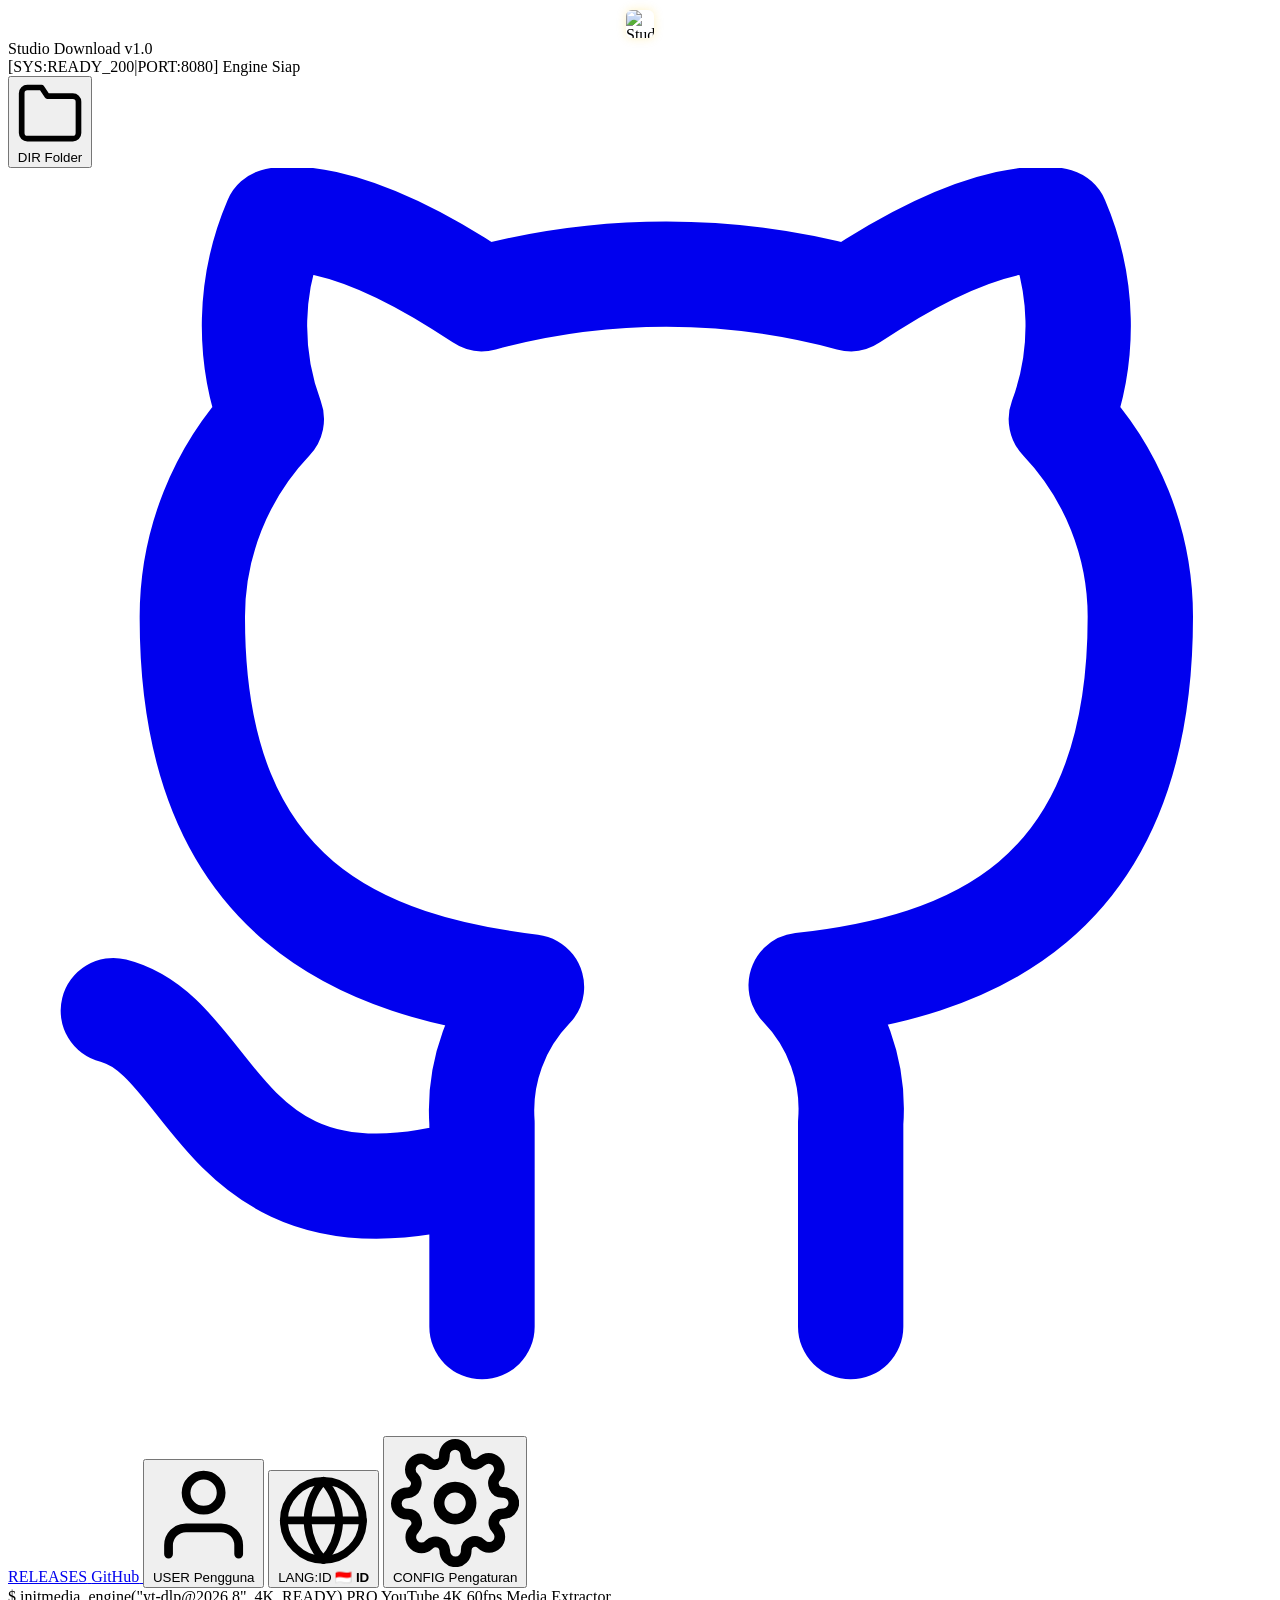
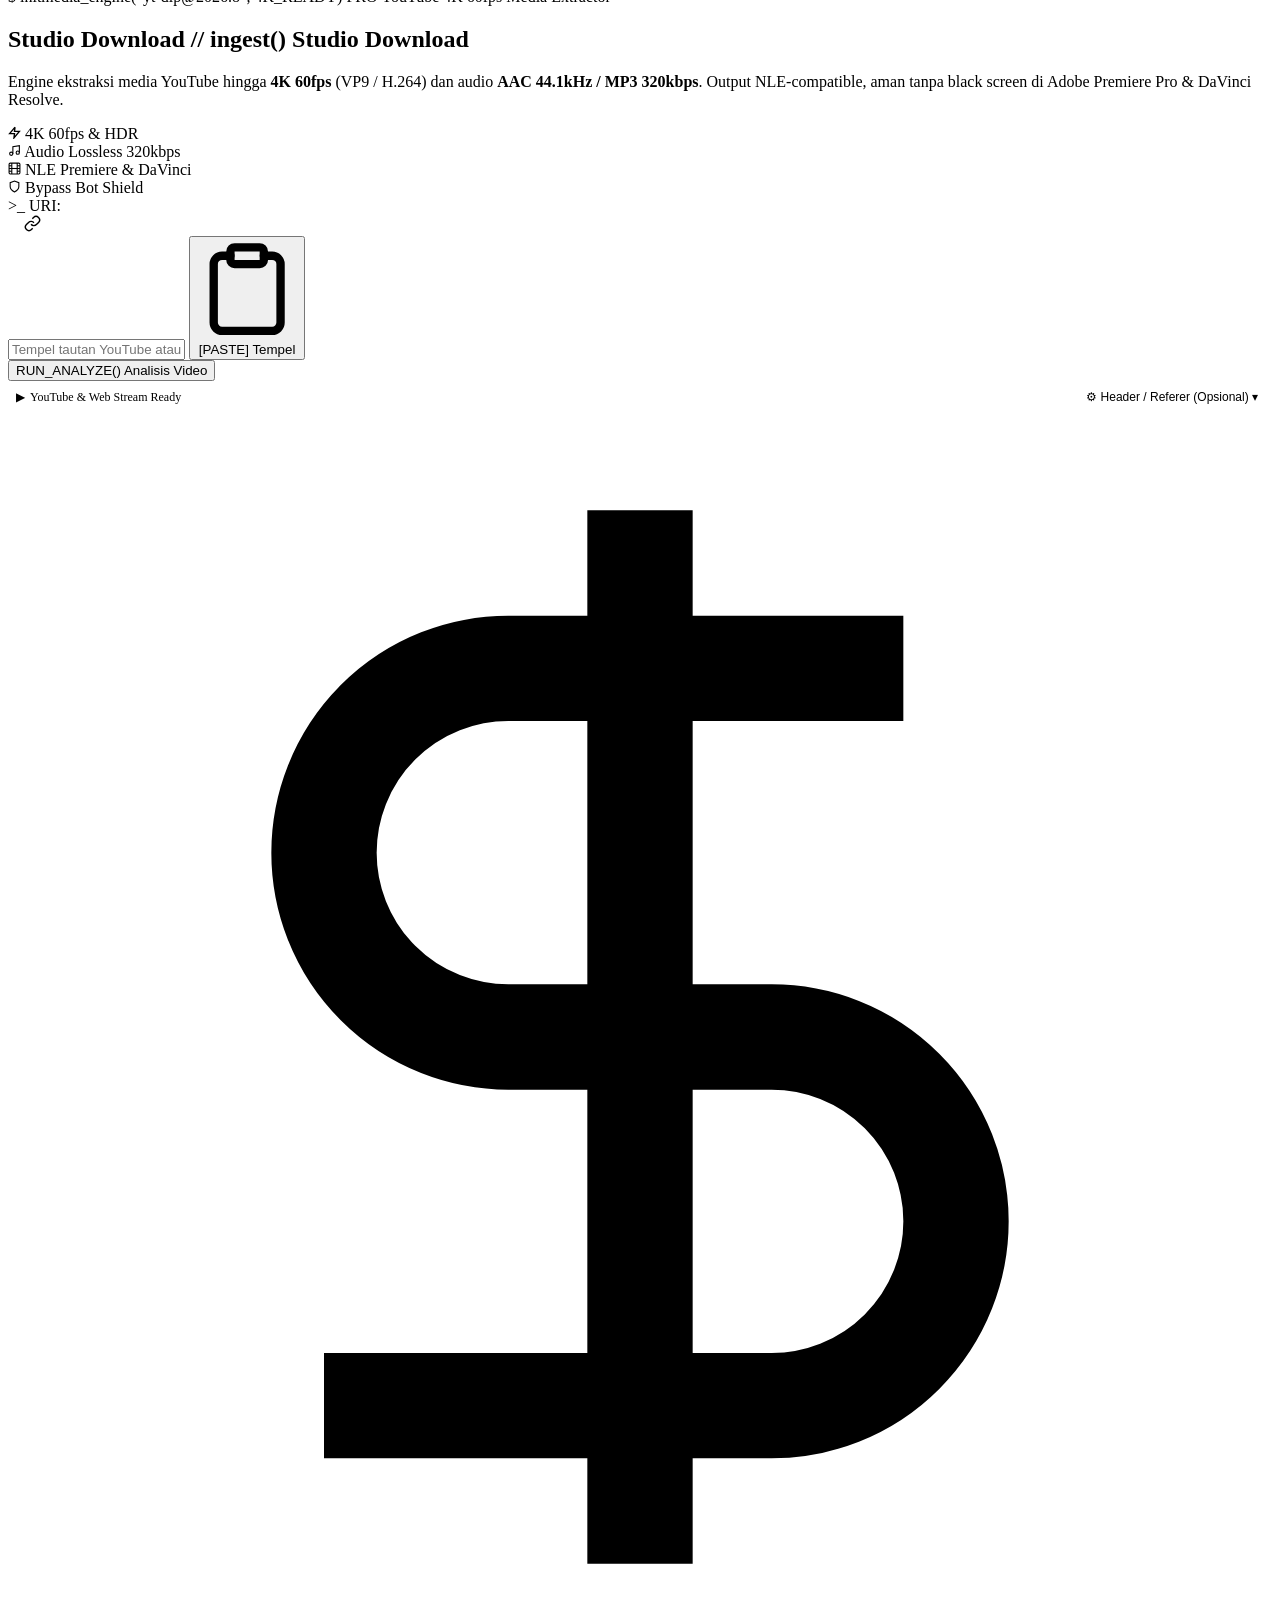
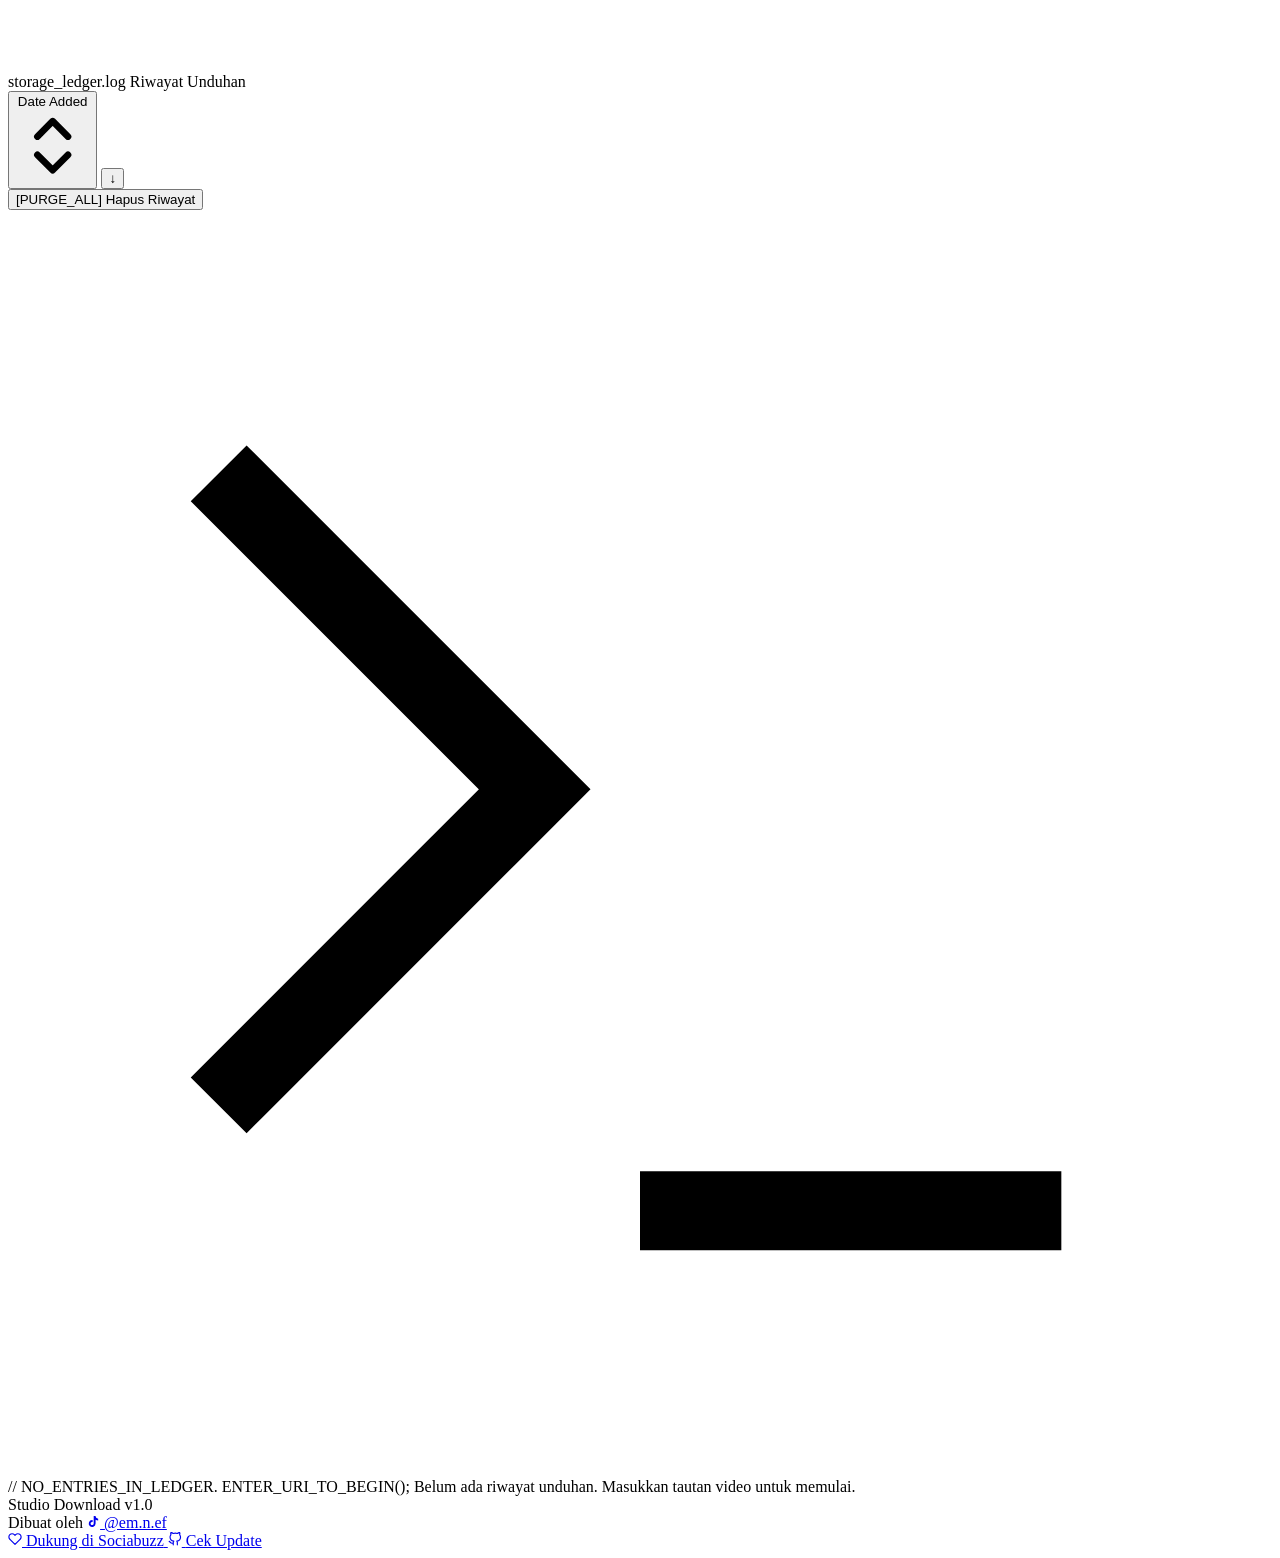
==== frontend/index.html @ bf87018b "feat: add extension install setting, who are you user onboarding, and update releases link" ====
<!DOCTYPE html>
<html lang="id">

<head>
  <meta charset="UTF-8">
  <meta name="viewport" content="width=device-width, initial-scale=1.0">
  <title>Studio Download — YouTube Media Engine</title>
  <meta name="description"
    content="Studio Download — High-fidelity YouTube video & audio extraction engine for editors and creators.">

  <!-- Typography: JetBrains Mono, Outfit, Plus Jakarta Sans -->
  <link rel="preconnect" href="https://fonts.googleapis.com">
  <link rel="preconnect" href="https://fonts.gstatic.com" crossorigin>
  <link
    href="https://fonts.googleapis.com/css2?family=JetBrains+Mono:wght@400;500;600;700&family=Outfit:wght@500;600;700;800&family=Plus+Jakarta+Sans:wght@400;500;600;700&display=swap"
    rel="stylesheet">
  <link rel="stylesheet" href="/static/style.css">
  <link rel="icon" type="image/x-icon" href="/static/favicon.ico">
  <link rel="apple-touch-icon" href="/static/icon.png">
</head>

<body>
  <!-- Header / Navigation -->
  <header class="app-header">
    <div class="header-container">
      <div class="brand-group">
        <div class="brand-badge" style="padding: 2px; display: flex; align-items: center; justify-content: center; background: transparent; border: none;">
          <img src="/static/icon.png" alt="Studio Download" width="28" height="28" style="border-radius: 6px; box-shadow: 0 0 10px rgba(250,204,21,0.25);">
        </div>
        <div class="brand-text">
          <span class="brand-title">Studio Download</span>
          <span class="brand-version mono" data-i18n="brand_version">v1.0</span>
        </div>
      </div>

      <div class="header-actions">
        <!-- Developer / Modern Status Display -->
        <div class="code-status-badge mono" id="engineStatusBadge" title="Engine IPC Status">
          <span class="lbl-dev"><span class="c-dim">[</span><span class="c-key">SYS</span><span class="c-op">:</span><span class="c-val"
            id="engineStatusText">READY_200</span><span class="c-sep">|</span><span class="c-key">PORT</span><span
            class="c-op">:</span><span class="c-num">8080</span><span class="c-dim">]</span></span>
          <span class="lbl-normal"><span class="status-pulse-dot"></span><span id="engineStatusLabel" data-i18n="engine_ready">Engine Siap</span></span>
        </div>

        <button class="nav-btn" id="openFolderBtn" data-i18n-title="nav_folder_title" title="Buka Folder Unduhan">
          <svg viewBox="0 0 24 24" fill="none" stroke="currentColor" stroke-width="2" stroke-linecap="round"
            stroke-linejoin="round">
            <path d="M22 19a2 2 0 0 1-2 2H4a2 2 0 0 1-2-2V5a2 2 0 0 1 2-2h5l2 3h9a2 2 0 0 1 2 2z"></path>
          </svg>
          <span class="lbl-dev mono">DIR</span>
          <span class="lbl-normal" data-i18n="nav_folder">Folder</span>
        </button>

        <a href="https://github.com/EmFaisal-code/Studio-Download/releases" target="_blank" rel="noopener noreferrer" class="nav-btn" id="repoBtn" title="GitHub Releases & Updates">
          <svg viewBox="0 0 24 24" fill="none" stroke="currentColor" stroke-width="2" stroke-linecap="round" stroke-linejoin="round">
            <path d="M9 19c-5 1.5-5-2.5-7-3m14 6v-3.87a3.37 3.37 0 0 0-.94-2.61c3.14-.35 6.44-1.54 6.44-7A5.44 5.44 0 0 0 20 4.77 5.07 5.07 0 0 0 19.91 1S18.73.65 16 2.48a13.38 13.38 0 0 0-7 0C6.27.65 5.09 1 5.09 1A5.07 5.07 0 0 0 5 4.77a5.44 5.44 0 0 0-1.5 3.78c0 5.42 3.3 6.61 6.44 7A3.37 3.37 0 0 0 9 18.13V22"></path>
          </svg>
          <span class="lbl-dev mono">RELEASES</span>
          <span class="lbl-normal">GitHub</span>
        </a>

        <button class="nav-btn" id="userProfileBtn" data-i18n-title="user_badge_title" title="Profil Pengguna & Admin">
          <svg viewBox="0 0 24 24" fill="none" stroke="currentColor" stroke-width="2" stroke-linecap="round" stroke-linejoin="round">
            <path d="M20 21v-2a4 4 0 0 0-4-4H8a4 4 0 0 0-4 4v2"></path>
            <circle cx="12" cy="7" r="4"></circle>
          </svg>
          <span class="lbl-dev mono" id="userBadgeDev">USER</span>
          <span class="lbl-normal" id="userBadgeNormal">Pengguna</span>
        </button>

        <button class="nav-btn" id="langToggleBtn" data-i18n-title="nav_lang_title" title="Ganti Bahasa (ID / EN)">
          <svg viewBox="0 0 24 24" fill="none" stroke="currentColor" stroke-width="2" stroke-linecap="round"
            stroke-linejoin="round">
            <circle cx="12" cy="12" r="10"></circle>
            <line x1="2" y1="12" x2="22" y2="12"></line>
            <path d="M12 2a15.3 15.3 0 0 1 4 10 15.3 15.3 0 0 1-4 10 15.3 15.3 0 0 1-4-10 15.3 15.3 0 0 1 4-10z"></path>
          </svg>
          <span class="lbl-dev mono" id="langBadgeDev">LANG:ID</span>
          <span class="lbl-normal" id="langBadgeNormal" style="font-weight: 700;">🇮🇩 ID</span>
        </button>

        <button class="nav-btn" id="settingsBtn" data-i18n-title="nav_settings_title" title="Pengaturan">
          <svg viewBox="0 0 24 24" fill="none" stroke="currentColor" stroke-width="2" stroke-linecap="round"
            stroke-linejoin="round">
            <circle cx="12" cy="12" r="3"></circle>
            <path
              d="M19.4 15a1.65 1.65 0 0 0 .33 1.82l.06.06a2 2 0 0 1 0 2.83 2 2 0 0 1-2.83 0l-.06-.06a1.65 1.65 0 0 0-1.82-.33 1.65 1.65 0 0 0-1 1.51V21a2 2 0 0 1-2 2 2 2 0 0 1-2-2v-.09A1.65 1.65 0 0 0 9 19.4a1.65 1.65 0 0 0-1.82.33l-.06.06a2 2 0 0 1-2.83 0 2 2 0 0 1 0-2.83l.06-.06a1.65 1.65 0 0 0 .33-1.82 1.65 1.65 0 0 0-1.51-1H3a2 2 0 0 1-2-2 2 2 0 0 1 2-2h.09A1.65 1.65 0 0 0 4.6 9a1.65 1.65 0 0 0-.33-1.82l-.06-.06a2 2 0 0 1 0-2.83 2 2 0 0 1 2.83 0l.06.06a1.65 1.65 0 0 0 1.82.33H9a1.65 1.65 0 0 0 1-1.51V3a2 2 0 0 1 2-2 2 2 0 0 1 2 2v.09a1.65 1.65 0 0 0 1 1.51 1.65 1.65 0 0 0 1.82-.33l.06-.06a2 2 0 0 1 2.83 0 2 2 0 0 1 0 2.83l-.06.06a1.65 1.65 0 0 0-.33 1.82V9a1.65 1.65 0 0 0 1.51 1H21a2 2 0 0 1 2 2 2 2 0 0 1-2 2h-.09a1.65 1.65 0 0 0-1.51 1z">
            </path>
          </svg>
          <span class="lbl-dev mono">CONFIG</span>
          <span class="lbl-normal" data-i18n="nav_settings">Pengaturan</span>
        </button>
      </div>
    </div>
  </header>

  <main class="app-main">
    <!-- Hero / Command Input Section -->
    <section class="hero-section">
      <div class="code-eyebrow">
        <span class="lbl-dev mono"><span class="c-prompt">$</span> <span class="c-keyword">init</span><span class="c-func">media_engine</span><span class="c-dim">(&quot;</span><span class="c-string">yt-dlp@2026.8</span><span class="c-dim">&quot;, </span><span class="c-num">4K_READY</span><span class="c-dim">)</span></span>
        <span class="lbl-normal"><span class="badge-tag">PRO</span> <span data-i18n="hero_eyebrow">YouTube 4K 60fps Media Extractor</span></span>
      </div>

      <h1 class="hero-title">
        <span class="lbl-dev">Studio Download <span class="hero-code mono">// ingest()</span></span>
        <span class="lbl-normal">Studio <span class="hero-title-accent">Download</span></span>
      </h1>
      <p class="hero-desc" data-i18n="hero_desc">
        Engine ekstraksi media YouTube hingga <strong>4K 60fps</strong> (VP9 / H.264) dan audio <strong>AAC 44.1kHz /
          MP3 320kbps</strong>. Output NLE-compatible, aman tanpa black screen di Adobe Premiere Pro &amp; DaVinci Resolve.
      </p>

      <!-- Pro Feature Chips (Modern Theme only) -->
      <div class="pro-feature-pills normal-only">
        <div class="feature-pill">
          <svg viewBox="0 0 24 24" width="13" height="13" fill="none" stroke="currentColor" stroke-width="2.5">
            <polyline points="13 2 3 14 12 14 11 22 21 10 12 10 13 2"></polyline>
          </svg>
          <span data-i18n="pill_4k">4K 60fps &amp; HDR</span>
        </div>
        <div class="feature-pill">
          <svg viewBox="0 0 24 24" width="13" height="13" fill="none" stroke="currentColor" stroke-width="2">
            <path d="M9 18V5l12-2v13"></path>
            <circle cx="6" cy="18" r="3"></circle>
            <circle cx="18" cy="16" r="3"></circle>
          </svg>
          <span data-i18n="pill_lossless">Audio Lossless 320kbps</span>
        </div>
        <div class="feature-pill">
          <svg viewBox="0 0 24 24" width="13" height="13" fill="none" stroke="currentColor" stroke-width="2">
            <rect x="2" y="2" width="20" height="20" rx="2.18" ry="2.18"></rect>
            <line x1="7" y1="2" x2="7" y2="22"></line>
            <line x1="17" y1="2" x2="17" y2="22"></line>
            <line x1="2" y1="12" x2="22" y2="12"></line>
            <line x1="2" y1="7" x2="7" y2="7"></line>
            <line x1="2" y1="17" x2="7" y2="17"></line>
            <line x1="17" y1="17" x2="22" y2="17"></line>
            <line x1="17" y1="7" x2="22" y2="7"></line>
          </svg>
          <span data-i18n="pill_nle">NLE Premiere &amp; DaVinci</span>
        </div>
        <div class="feature-pill">
          <svg viewBox="0 0 24 24" width="13" height="13" fill="none" stroke="currentColor" stroke-width="2">
            <path d="M12 22s8-4 8-10V5l-8-3-8 3v7c0 6 8 10 8 10z"></path>
          </svg>
          <span data-i18n="pill_bot">Bypass Bot Shield</span>
        </div>
      </div>

      <!-- URL Input Command Bar -->
      <div class="input-card code-input-card">
        <div class="terminal-prompt-label mono lbl-dev">
          <span class="prompt-sym">&gt;_</span>
          <span class="prompt-text">URI:</span>
        </div>
        <div class="normal-prompt-label lbl-normal" style="padding-left: 1rem; color: var(--accent-contrast); align-items: center;">
          <svg viewBox="0 0 24 24" width="17" height="17" fill="none" stroke="currentColor" stroke-width="2">
            <path d="M10 13a5 5 0 0 0 7.54.54l3-3a5 5 0 0 0-7.07-7.07l-1.72 1.71"></path>
            <path d="M14 11a5 5 0 0 0-7.54-.54l-3 3a5 5 0 0 0 7.07 7.07l1.71-1.71"></path>
          </svg>
        </div>
        <div class="input-wrapper">
          <input type="text" id="videoUrlInput" class="input-field mono"
            placeholder="Tempel tautan YouTube atau link streaming (HLS .m3u8, web video)..." data-i18n-placeholder="url_placeholder" autocomplete="off" spellcheck="false">
          <button class="paste-btn" id="pasteBtn" data-i18n-title="paste_btn_title" title="Tempel dari Clipboard">
            <svg viewBox="0 0 24 24" fill="none" stroke="currentColor" stroke-width="2" stroke-linecap="round"
              stroke-linejoin="round">
              <path d="M16 4h2a2 2 0 0 1 2 2v14a2 2 0 0 1-2 2H6a2 2 0 0 1-2-2V6a2 2 0 0 1 2-2h2"></path>
              <rect x="8" y="2" width="8" height="4" rx="1" ry="1"></rect>
            </svg>
            <span class="lbl-dev mono">[PASTE]</span>
            <span class="lbl-normal" data-i18n="paste_btn">Tempel</span>
          </button>
        </div>

        <button class="btn btn-primary" id="analyzeBtn">
          <span class="btn-text">
            <span class="lbl-dev mono">RUN_ANALYZE()</span>
            <span class="lbl-normal" data-i18n="analyze_btn">Analisis Video</span>
          </span>
          <div class="spinner" id="analyzeSpinner"></div>
        </button>
      </div>

      <!-- Stream Helper & Header Option Bar -->
      <div class="stream-helper-bar" style="display: flex; justify-content: space-between; align-items: center; margin-top: 0.5rem; padding: 0 0.5rem;">
        <div id="urlTypeBadge" class="mono" style="font-size: 0.75rem; color: var(--text-muted); display: flex; align-items: center; gap: 5px;">
          <span id="urlTypeIcon">▶</span> <span id="urlTypeText">YouTube &amp; Web Stream Ready</span>
        </div>
        <button type="button" class="text-btn mono" id="toggleRefererBtn" style="font-size: 0.75rem; background: none; border: none; color: var(--text-muted); cursor: pointer; display: inline-flex; align-items: center; gap: 4px;">
          <span data-i18n="header_referer_btn">⚙ Header / Referer (Opsional) ▾</span>
        </button>
      </div>
      <div id="refererInputGroup" style="display: none; margin-top: 0.4rem; padding: 0 0.5rem;">
        <input type="text" id="streamRefererInput" class="input-field mono" style="font-size: 0.8rem; padding: 0.45rem 0.85rem; width: 100%; border-radius: 6px; border: 1px solid var(--border-color); background: var(--bg-surface); color: var(--text-primary);" placeholder="Referer URL (Opsional, gunakan jika website memblokir dengan 403 Forbidden)..." data-i18n-placeholder="referer_placeholder">
      </div>
    </section>

    <!-- Inspection / Format Selection Window (Reveals on analysis) -->
    <section class="glass-card terminal-card inspection-card" id="analysisCard" style="display: none;">
      <!-- Card Window Bar -->
      <div class="terminal-bar">
        <div class="terminal-dots">
          <span class="t-dot t-dot-red"></span>
          <span class="t-dot t-dot-yellow"></span>
          <span class="t-dot t-dot-green"></span>
        </div>
        <div class="terminal-tab mono">
          <svg class="file-icon" viewBox="0 0 24 24" fill="none" stroke="currentColor" stroke-width="2">
            <path d="M14 2H6a2 2 0 0 0-2 2v16a2 2 0 0 0 2 2h12a2 2 0 0 0 2-2V8z"></path>
            <polyline points="14 2 14 8 20 8"></polyline>
          </svg>
          <span>
            <span class="lbl-dev">manifest_stream.json</span>
            <span class="lbl-normal" data-i18n="manifest_title">Pilihan Format Unduhan</span>
          </span>
        </div>
        <div class="terminal-meta mono">
          <span class="lbl-dev c-dim">LN: 001-042</span>
          <span class="lbl-normal" data-i18n="status_ready_dl" style="color: var(--accent-contrast); font-weight: 600;">● Siap Diunduh</span>
        </div>
      </div>

      <div class="card-inner-content">
        <div class="video-preview-row">
          <div class="video-thumbnail-frame">
            <img id="videoThumb" src="" alt="Thumbnail Video">
            <span class="duration-badge mono" id="videoDuration">00:00:00</span>
          </div>

          <div class="video-info-meta">
            <div class="title-edit-container">
              <input type="text" id="customTitleInput" class="video-title-input" placeholder="Nama file video..." data-i18n-placeholder="custom_title_placeholder" title="Klik untuk mengubah nama file sebelum mengunduh" data-i18n-title="custom_title_title">
              <div class="title-edit-hint mono">
                <span class="lbl-dev">[FILENAME_OUTPUT]</span>
                <span class="lbl-normal" data-i18n="filename_hint">✏ Nama file dapat diedit langsung sebelum diunduh</span>
              </div>
            </div>
            <h2 class="video-title" id="videoTitle" style="display: none;">Judul Video</h2>
            <div class="meta-tags-row mono">
              <div class="code-meta-chip">
                <span class="c-key"><span class="lbl-dev">CHANNEL:</span><span class="lbl-normal" data-i18n="channel_label">Kanal:</span></span>
                <span class="c-val" id="channelName">Channel</span>
              </div>
              <div class="code-meta-chip">
                <span class="c-key"><span class="lbl-dev">VIEWS:</span><span class="lbl-normal" data-i18n="views_label">Penonton:</span></span>
                <span class="c-num" id="viewsCount">0</span>
              </div>
              <div class="code-meta-chip chip-highlight">
                <span class="c-key"><span class="lbl-dev">PROFILE:</span><span class="lbl-normal">Kompatibilitas:</span></span>
                <span class="c-val"><span class="lbl-dev">NLE_COMPATIBLE</span><span class="lbl-normal">Premiere &amp; NLE Ready</span></span>
              </div>
            </div>
          </div>
        </div>

        <!-- Mode Selector (Tabs) -->
        <div class="mode-tabs mono">
          <button class="mode-tab active" data-mode="video" id="tabVideo">
            <span class="lbl-dev"><span class="tab-index">[01]</span> CONTAINER_STREAM (MKV / MP4)</span>
            <span class="lbl-normal">Video &amp; Audio (MKV / MP4)</span>
          </button>
          <button class="mode-tab" data-mode="audio" id="tabAudio">
            <span class="lbl-dev"><span class="tab-index">[02]</span> EXTRACT_AUDIO (MP3 / M4A)</span>
            <span class="lbl-normal">Hanya Audio (MP3 / M4A)</span>
          </button>
        </div>

        <!-- Video Resolution Grid (Format Matrix) -->
        <div class="format-deck" id="videoFormatsContainer">
          <div class="format-deck-label mono">
            <span class="lbl-dev">// FORMAT_MATRIX: RESOLUTION_TABLE</span>
            <span class="lbl-normal">PILIHAN RESOLUSI VIDEO:</span>
          </div>
          <div class="format-grid" id="resolutionGrid">
            <!-- Populated by JavaScript -->
          </div>

          <div class="options-row">
            <div class="option-item">
              <label class="mono" for="videoContainerSelect">
                <span class="lbl-dev">FORMAT_CONTAINER:</span>
                <span class="lbl-normal">Format Kontainer:</span>
              </label>
              <div class="select-wrapper">
                <select id="videoContainerSelect" class="studio-select mono">
                  <option value="mkv" selected>MKV // Matroska (Studio Recommended)</option>
                  <option value="mp4">MP4 // MPEG-4 Standard</option>
                </select>
                <svg class="select-arrow" viewBox="0 0 24 24" fill="none" stroke="currentColor" stroke-width="2"
                  stroke-linecap="round" stroke-linejoin="round">
                  <polyline points="6 9 12 15 18 9"></polyline>
                </svg>
              </div>
            </div>
            <div class="option-item">
              <label class="mono" for="videoCodecSelect">
                <span class="lbl-dev">CODEC_PROFILE:</span>
                <span class="lbl-normal">Profil Codec:</span>
              </label>
              <div class="select-wrapper">
                <select id="videoCodecSelect" class="studio-select mono">
                  <option value="compatible" selected>VP9 / H.264 + AAC (Premiere &amp; DaVinci Ready)</option>
                  <option value="av1">AV1 (High Compression — Limited NLE Support)</option>
                </select>
                <svg class="select-arrow" viewBox="0 0 24 24" fill="none" stroke="currentColor" stroke-width="2"
                  stroke-linecap="round" stroke-linejoin="round">
                  <polyline points="6 9 12 15 18 9"></polyline>
                </svg>
              </div>
            </div>
          </div>
        </div>

        <!-- Audio Presets Grid -->
        <div class="format-deck" id="audioFormatsContainer" style="display: none;">
          <div class="format-deck-label mono">
            <span class="lbl-dev">// FORMAT_MATRIX: AUDIO_PRESETS</span>
            <span class="lbl-normal">PRESET FORMAT AUDIO:</span>
          </div>
          <div class="format-grid" id="audioGrid">
            <!-- Populated by JavaScript -->
          </div>
        </div>

        <!-- Start Download CTA -->
        <div class="action-footer">
          <button class="btn btn-primary btn-large mono" id="startDownloadBtn">
            <svg viewBox="0 0 24 24" fill="none" stroke="currentColor" stroke-width="2" stroke-linecap="round"
              stroke-linejoin="round">
              <path d="M21 15v4a2 2 0 0 1-2 2H5a2 2 0 0 1-2-2v-4"></path>
              <polyline points="7 10 12 15 17 10"></polyline>
              <line x1="12" y1="15" x2="12" y2="3"></line>
            </svg>
            <span class="lbl-dev">EXECUTE_DOWNLOAD()</span>
            <span class="lbl-normal">Mulai Unduh Media</span>
          </button>
        </div>
      </div>
    </section>

    <!-- Active Tasks / Queue Section (Process Pool) -->
    <section class="glass-card terminal-card tasks-card" id="tasksSection" style="display: none;">
      <div class="terminal-bar">
        <div class="terminal-dots">
          <span class="t-dot"></span>
          <span class="t-dot"></span>
          <span class="t-dot"></span>
        </div>
        <div class="terminal-tab mono">
          <svg class="file-icon" viewBox="0 0 24 24" fill="none" stroke="currentColor" stroke-width="2">
            <polyline points="4 17 10 11 4 5"></polyline>
            <line x1="12" y1="19" x2="20" y2="19"></line>
          </svg>
          <span class="lbl-dev">process_worker_pool.sh</span>
          <span class="lbl-normal">Antrean Unduhan</span>
        </div>
        <div class="terminal-meta mono">
          <button class="btn-ghost mono" id="clearTasksBtn">
            <span class="lbl-dev">[CLEAR_FINISHED]</span>
            <span class="lbl-normal">Bersihkan Selesai</span>
          </button>
        </div>
      </div>

      <div class="card-inner-content">
        <div class="tasks-list" id="tasksList">
          <!-- Dynamically populated -->
        </div>
      </div>
    </section>

    <!-- Download History Section (Persistent Ledger) -->
    <section class="glass-card terminal-card history-card">
      <div class="terminal-bar">
        <div class="terminal-dots">
          <span class="t-dot"></span>
          <span class="t-dot"></span>
          <span class="t-dot"></span>
        </div>
        <div class="terminal-tab mono">
          <svg class="file-icon" viewBox="0 0 24 24" fill="none" stroke="currentColor" stroke-width="2">
            <path d="M12 2v20M17 5H9.5a3.5 3.5 0 0 0 0 7h5a3.5 3.5 0 0 1 0 7H6"></path>
          </svg>
          <span class="lbl-dev">storage_ledger.log</span>
          <span class="lbl-normal">Riwayat Unduhan <span class="badge-count" id="historyCountBadge" style="display: none;">0</span></span>
        </div>
        <div class="terminal-meta mono history-actions-meta">
          <!-- Sort Dropdown matching user reference -->
          <div class="history-sort-container" id="historySortContainer">
            <button class="history-sort-trigger mono" id="historySortBtn" type="button" aria-haspopup="true" aria-expanded="false" title="Pilih Kriteria Pengurutan">
              <span id="historySortLabel">Date Added</span>
              <svg class="sort-chevron-icon" viewBox="0 0 24 24" fill="none" stroke="currentColor" stroke-width="2.2" stroke-linecap="round" stroke-linejoin="round">
                <polyline points="7 15 12 20 17 15"></polyline>
                <polyline points="7 9 12 4 17 9"></polyline>
              </svg>
            </button>
            <button class="history-order-toggle mono" id="historyOrderBtn" type="button" title="Ubah Arah Urutan (Terbaru / Terlama)">
              <span id="historyOrderIcon">↓</span>
            </button>
            <div class="history-sort-dropdown mono" id="historySortDropdown" style="display: none;">
              <div class="sort-item active" data-sort="date_added">
                <span class="sort-check">✓</span>
                <span class="sort-name">Date Added</span>
              </div>
              <div class="sort-item" data-sort="date_updated">
                <span class="sort-check">✓</span>
                <span class="sort-name">Date Updated</span>
              </div>
              <div class="sort-item" data-sort="title">
                <span class="sort-check">✓</span>
                <span class="sort-name">Title</span>
              </div>
              <div class="sort-item" data-sort="duration">
                <span class="sort-check">✓</span>
                <span class="sort-name">Duration</span>
              </div>
              <div class="sort-item" data-sort="filesize">
                <span class="sort-check">✓</span>
                <span class="sort-name">File Size</span>
              </div>
              <div class="sort-item" data-sort="bitrate">
                <span class="sort-check">✓</span>
                <span class="sort-name">Bitrate</span>
              </div>
            </div>
          </div>

          <button class="btn-ghost mono" id="clearHistoryBtn">
            <span class="lbl-dev">[PURGE_ALL]</span>
            <span class="lbl-normal">Hapus Riwayat</span>
          </button>
        </div>
      </div>

      <div class="card-inner-content">
        <div class="history-list" id="historyList">
          <div class="empty-state mono" id="emptyHistoryMsg">
            <svg viewBox="0 0 24 24" fill="none" stroke="currentColor" stroke-width="1.5">
              <polyline points="4 17 10 11 4 5"></polyline>
              <line x1="12" y1="19" x2="20" y2="19"></line>
            </svg>
            <span class="lbl-dev">// NO_ENTRIES_IN_LEDGER. ENTER_URI_TO_BEGIN();</span>
            <span class="lbl-normal">Belum ada riwayat unduhan. Masukkan tautan video untuk memulai.</span>
          </div>
        </div>
      </div>
    </section>
  </main>

  <!-- App Footer -->
  <footer class="app-footer">
    <div class="footer-container">
      <div class="footer-left">
        <div class="footer-brand">
          <span class="footer-title">Studio Download</span>
          <span class="mono footer-version" data-i18n="brand_version">v1.0</span>
        </div>
        <div class="footer-credit">
          <span data-i18n="made_by">Dibuat oleh</span>
          <a href="https://www.tiktok.com/@em.n.ef" target="_blank" rel="noopener noreferrer" class="author-tag" title="TikTok @em.n.ef">
            <svg viewBox="0 0 24 24" width="13" height="13" fill="currentColor">
              <path d="M19.59 6.69a4.83 4.83 0 0 1-3.77-4.25V2h-3.45v13.67a2.89 2.89 0 0 1-5.2 1.74 2.89 2.89 0 0 1 2.31-4.64 2.93 2.93 0 0 1 .88.13V9.4a6.84 6.84 0 0 0-1-.05A6.33 6.33 0 0 0 5 20.1a6.34 6.34 0 0 0 10.86-4.43v-7a8.16 8.16 0 0 0 4.77 1.52v-3.4a4.85 4.85 0 0 1-1.04-.1z"/>
            </svg>
            <span>@em.n.ef</span>
          </a>
        </div>
      </div>
      <div class="footer-right">
        <a href="https://sociabuzz.com/emef/tribe" target="_blank" rel="noopener noreferrer" class="footer-action-btn support-action-btn" title="Dukung Creator di Sociabuzz">
          <svg viewBox="0 0 24 24" width="14" height="14" fill="none" stroke="currentColor" stroke-width="2" stroke-linecap="round" stroke-linejoin="round">
            <path d="M20.84 4.61a5.5 5.5 0 0 0-7.78 0L12 5.67l-1.06-1.06a5.5 5.5 0 0 0-7.78 7.78l1.06 1.06L12 21.23l7.78-7.78 1.06-1.06a5.5 5.5 0 0 0 0-7.78z"></path>
          </svg>
          <span data-i18n="support_creator">Dukung di Sociabuzz</span>
        </a>
        <a href="https://github.com/EmFaisal-code/Studio-Download/releases" target="_blank" rel="noopener noreferrer" class="footer-action-btn update-action-btn" title="Cek Pembaruan di GitHub Releases">
          <svg viewBox="0 0 24 24" width="14" height="14" fill="none" stroke="currentColor" stroke-width="2" stroke-linecap="round" stroke-linejoin="round">
            <path d="M9 19c-5 1.5-5-2.5-7-3m14 6v-3.87a3.37 3.37 0 0 0-.94-2.61c3.14-.35 6.44-1.54 6.44-7A5.44 5.44 0 0 0 20 4.77 5.07 5.07 0 0 0 19.91 1S18.73.65 16 2.48a13.38 13.38 0 0 0-7 0C6.27.65 5.09 1 5.09 1A5.07 5.07 0 0 0 5 4.77a5.44 5.44 0 0 0-1.5 3.78c0 5.42 3.3 6.61 6.44 7A3.37 3.37 0 0 0 9 18.13V22"></path>
          </svg>
          <span data-i18n="check_updates">Cek Update</span>
        </a>
      </div>
    </div>
  </footer>

  <!-- Settings Modal (Config Dialog) -->
  <div class="modal-backdrop" id="settingsModal" style="display: none;">
    <div class="modal-dialog">
      <div class="terminal-bar">
        <div class="terminal-dots">
          <span class="t-dot t-dot-red"></span>
          <span class="t-dot t-dot-yellow"></span>
          <span class="t-dot t-dot-green"></span>
        </div>
        <div class="terminal-tab mono">
          <span class="lbl-dev">engine_config.json</span>
          <span class="lbl-normal">Pengaturan Studio</span>
        </div>
        <button class="modal-close-btn" id="closeSettingsBtn" title="Tutup" aria-label="Tutup">
          <svg viewBox="0 0 24 24" width="15" height="15" fill="none" stroke="currentColor" stroke-width="2"
            stroke-linecap="round" stroke-linejoin="round">
            <line x1="18" y1="6" x2="6" y2="18"></line>
            <line x1="6" y1="6" x2="18" y2="18"></line>
          </svg>
        </button>
      </div>

      <!-- Settings Tab Navigation -->
      <div class="settings-nav-tabs mono">
        <button type="button" class="settings-nav-tab active" data-tab="downloads" id="tabBtnDownloads">
          <svg viewBox="0 0 24 24" width="13" height="13" fill="none" stroke="currentColor" stroke-width="2">
            <path d="M21 15v4a2 2 0 0 1-2 2H5a2 2 0 0 1-2-2v-4"></path>
            <polyline points="7 10 12 15 17 10"></polyline>
            <line x1="12" y1="15" x2="12" y2="3"></line>
          </svg>
          <span class="lbl-dev">[01] ENGINE_&amp;_LIMITS</span>
          <span class="lbl-normal">Unduhan &amp; Limit</span>
        </button>
        <button type="button" class="settings-nav-tab" data-tab="auth" id="tabBtnAuth">
          <svg viewBox="0 0 24 24" width="13" height="13" fill="none" stroke="currentColor" stroke-width="2">
            <rect x="3" y="11" width="18" height="11" rx="2" ry="2"></rect>
            <path d="M7 11V7a5 5 0 0 1 10 0v4"></path>
          </svg>
          <span class="lbl-dev">[02] AUTH_COOKIES</span>
          <span class="lbl-normal" data-i18n="tab_auth">Autentikasi YouTube</span>
        </button>
        <button type="button" class="settings-nav-tab" data-tab="appearance" id="tabBtnAppearance">
          <svg viewBox="0 0 24 24" width="13" height="13" fill="none" stroke="currentColor" stroke-width="2">
            <circle cx="12" cy="12" r="5"></circle>
            <path d="M12 1v2M12 21v2M4.22 4.22l1.42 1.42M18.36 18.36l1.42 1.42M1 12h2M21 12h2M4.22 19.78l1.42-1.42M18.36 5.64l1.42-1.42"></path>
          </svg>
          <span class="lbl-dev">[03] THEME_UI</span>
          <span class="lbl-normal">Tema Tampilan</span>
        </button>
        <button type="button" class="settings-nav-tab" data-tab="extension" id="tabBtnExtension">
          <svg viewBox="0 0 24 24" width="13" height="13" fill="none" stroke="currentColor" stroke-width="2">
            <path d="M21 16V8a2 2 0 0 0-1-1.73l-7-4a2 2 0 0 0-2 0l-7 4A2 2 0 0 0 3 8v8a2 2 0 0 0 1 1.73l7 4a2 2 0 0 0 2 0l7-4A2 2 0 0 0 21 16z"></path>
            <polyline points="3.27 6.96 12 12.01 20.73 6.96"></polyline>
            <line x1="12" y1="22.08" x2="12" y2="12"></line>
          </svg>
          <span class="lbl-dev">[04] EXTENSION</span>
          <span class="lbl-normal" data-i18n="tab_extension">Ekstensi Browser</span>
        </button>
      </div>

      <div class="modal-body">
        <!-- TAB 1: ENGINE & DOWNLOAD LIMITS -->
        <div class="settings-tab-content" id="tabContentDownloads">
          <div class="setting-group">
            <label class="mono" for="downloadDirInput">
              <span class="lbl-dev">STORAGE_DIRECTORY_PATH:</span>
              <span class="lbl-normal">Folder Penyimpanan:</span>
            </label>
            <div class="path-box">
              <input type="text" id="downloadDirInput" class="input-field mono"
                placeholder="C:\Users\...\Downloads\StudioDownload">
              <button class="btn btn-secondary mono" id="openSettingsDirBtn">
                <span class="lbl-dev">OPEN</span>
                <span class="lbl-normal">Buka Folder</span>
              </button>
            </div>
            <p class="setting-hint mono">
              <span class="lbl-dev">// File output disimpan otomatis di direktori lokal ini.</span>
              <span class="lbl-normal">File hasil unduhan disimpan otomatis di folder ini.</span>
            </p>
          </div>

          <!-- 2-Column Grid for Container & Concurrency -->
          <div class="settings-grid-2col">
            <div class="setting-group">
              <label class="mono" for="defaultFormatSelect">
                <span class="lbl-dev">DEFAULT_CONTAINER:</span>
                <span class="lbl-normal">Format Kontainer Standar:</span>
              </label>
              <div class="select-wrapper">
                <select id="defaultFormatSelect" class="studio-select mono">
                  <option value="mkv">MKV (Matroska Studio — Rekomendasi)</option>
                  <option value="mp4">MP4 (MPEG-4 Universal Video)</option>
                  <option value="mp3">MP3 (Audio Ekstraksi 320kbps)</option>
                </select>
                <svg class="select-arrow" viewBox="0 0 24 24" fill="none" stroke="currentColor" stroke-width="2"
                  stroke-linecap="round" stroke-linejoin="round">
                  <polyline points="6 9 12 15 18 9"></polyline>
                </svg>
              </div>
            </div>

            <div class="setting-group">
              <label class="mono" for="maxConcurrentSelect">
                <span class="lbl-dev">CONCURRENT_DOWNLOAD_LIMIT:</span>
                <span class="lbl-normal">Batasan Unduhan Bersamaan:</span>
              </label>
              <div class="select-wrapper">
                <select id="maxConcurrentSelect" class="studio-select mono">
                  <option value="1">1 Unduhan (Satu per satu / Antrean)</option>
                  <option value="2" selected>2 Unduhan Sekaligus (Standar)</option>
                  <option value="3">3 Unduhan Sekaligus</option>
                  <option value="5">5 Unduhan Sekaligus</option>
                  <option value="0">Tanpa Batas (Semua Sekaligus)</option>
                </select>
                <svg class="select-arrow" viewBox="0 0 24 24" fill="none" stroke="currentColor" stroke-width="2"
                  stroke-linecap="round" stroke-linejoin="round">
                  <polyline points="6 9 12 15 18 9"></polyline>
                </svg>
              </div>
            </div>
          </div>

          <!-- Bandwidth Speed Limiter -->
          <div class="setting-group">
            <label class="mono" for="speedLimitSelect">
              <span class="lbl-dev">BANDWIDTH_SPEED_LIMIT:</span>
              <span class="lbl-normal">Limit Kecepatan Unduh (Speed Limit):</span>
            </label>
            <div class="select-wrapper">
              <select id="speedLimitSelect" class="studio-select mono">
                <option value="0" selected>Tanpa Batas (Kecepatan Penuh / Unlimited)</option>
                <option value="1024">1 MB/s (1,024 KB/s)</option>
                <option value="2048">2 MB/s (2,048 KB/s)</option>
                <option value="5120">5 MB/s (5,120 KB/s)</option>
                <option value="10240">10 MB/s (10,240 KB/s)</option>
                <option value="25600">25 MB/s (25,600 KB/s)</option>
              </select>
              <svg class="select-arrow" viewBox="0 0 24 24" fill="none" stroke="currentColor" stroke-width="2"
                stroke-linecap="round" stroke-linejoin="round">
                <polyline points="6 9 12 15 18 9"></polyline>
              </svg>
            </div>
            <p class="setting-hint mono">
              <span class="lbl-dev">// Batasi kecepatan unduh yt-dlp agar koneksi internet tetap lancar.</span>
              <span class="lbl-normal">Membatasi konsumsi bandwidth agar koneksi internet tetap lancar untuk aktivitas lain.</span>
            </p>
          </div>
        </div>

        <!-- TAB 2: YOUTUBE AUTH & COOKIES -->
        <div class="settings-tab-content" id="tabContentAuth" style="display: none;">
          <div class="setting-group" id="cookieSettingGroup">
            <div class="setting-header-row">
              <label class="mono" for="cookieSourceSelect">
                <span class="lbl-dev">YOUTUBE_AUTH_COOKIES:</span>
                <span class="lbl-normal" data-i18n="auth_cookies_label">Autentikasi YouTube (Anti Bot):</span>
              </label>
              <span class="cookie-status-tag mono" id="cookieStatusTag">[STATUS: NONE]</span>
            </div>

            <div class="select-wrapper">
              <select id="cookieSourceSelect" class="studio-select mono">
                <option value="auto">AUTO // File cookies.txt (Rekomendasi Utama — Bebas Bot)</option>
                <option value="browser">BROWSER // Ambil dari Browser (Membutuhkan Browser Ditutup)</option>
                <option value="none">DISABLED // Tanpa Autentikasi</option>
              </select>
              <svg class="select-arrow" viewBox="0 0 24 24" fill="none" stroke="currentColor" stroke-width="2"
                stroke-linecap="round" stroke-linejoin="round">
                <polyline points="6 9 12 15 18 9"></polyline>
              </svg>
            </div>

            <!-- Browser Selection row (visible when browser is selected) -->
            <div id="browserSelectRow" style="display: none; margin-top: 0.5rem;">
              <div class="select-wrapper">
                <select id="cookieBrowserSelect" class="studio-select mono">
                  <option value="chrome">Google Chrome</option>
                  <option value="edge">Microsoft Edge</option>
                  <option value="firefox">Mozilla Firefox</option>
                  <option value="brave">Brave Browser</option>
                </select>
                <svg class="select-arrow" viewBox="0 0 24 24" fill="none" stroke="currentColor" stroke-width="2"
                  stroke-linecap="round" stroke-linejoin="round">
                  <polyline points="6 9 12 15 18 9"></polyline>
                </svg>
              </div>
              <p class="setting-hint mono" style="color: var(--accent-danger); margin-top: 0.35rem;">
                <span class="lbl-dev">// INFO: Chrome terbaru memproteksi DB akun (DPAPI). Gunakan opsi AUTO // File cookies.txt di bawah.</span>
                <span class="lbl-normal">Catatan: Chrome terbaru memproteksi database akun (DPAPI). Disarankan memakai opsi file cookies.txt di bawah.</span>
              </p>
            </div>

            <!-- Step-by-Step Instructions Box -->
            <div class="cookie-guide-box mono">
              <div class="guide-title">
                <span class="lbl-dev">// CARA MELEWATI BOT CHECK YOUTUBE (30 DETIK):</span>
                <span class="lbl-normal" data-i18n="auth_guide_title">Cara Mengatasi Bot Check YouTube (30 Detik):</span>
              </div>
              <ol class="guide-steps">
                <li>
                  <span class="step-num">[1]</span>
                  <span>Pasang ekstensi Chrome: <a href="https://chromewebstore.google.com/detail/get-cookiestxt-locally/cclelndahbckbenkjhflpdbgdldlbecc" target="_blank" rel="noopener" class="guide-link">Get cookies.txt LOCALLY ↗</a></span>
                </li>
                <li>
                  <span class="step-num">[2]</span>
                  <span>Buka tab <strong>YouTube</strong>, klik ikon ekstensi tersebut di browser, lalu klik <strong>"Copy"</strong>.</span>
                </li>
                <li>
                  <span class="step-num">[3]</span>
                  <span>Tempel (Ctrl+V) teks cookies ke kolom di bawah ini, lalu klik <strong>Simpan File Cookies</strong>.</span>
                </li>
              </ol>
            </div>

            <!-- Quick Paste Area for cookies.txt -->
            <div class="cookie-paste-box" id="cookiePasteBox" style="margin-top: 0.5rem;">
              <textarea id="cookiePasteInput" class="cookie-textarea mono" rows="3"
                placeholder="Tempel teks cookies di sini (# Netscape HTTP Cookie File...)" data-i18n-placeholder="cookies_placeholder" spellcheck="false"></textarea>
              <div class="cookie-btn-row">
                <button class="btn btn-secondary mono btn-small" id="saveCookiePasteBtn">
                  <span class="lbl-dev">SAVE_COOKIES_TXT()</span>
                  <span class="lbl-normal" data-i18n="save_cookies_btn">Simpan File Cookies</span>
                </button>
                <button class="btn-ghost mono btn-small" id="deleteCookieBtn" style="color:var(--accent-danger)">
                  <span class="lbl-dev">[DELETE_COOKIES]</span>
                  <span class="lbl-normal" data-i18n="delete_cookies_btn">Hapus Cookies</span>
                </button>
              </div>
            </div>
          </div>
        </div>

        <!-- TAB 3: THEME & UI -->
        <div class="settings-tab-content" id="tabContentAppearance" style="display: none;">
          <div class="setting-group">
            <label class="mono" for="themeSelect">
              <span class="lbl-dev">UI_THEME_PROFILE:</span>
              <span class="lbl-normal" data-i18n="theme_label">Tema Tampilan Aplikasi:</span>
            </label>
            <div class="select-wrapper">
              <select id="themeSelect" class="studio-select mono">
                <option value="modern-yellow">Studio Modern // Kuning Modern &amp; Profesional (Rekomendasi)</option>
                <option value="developer-zinc">Developer Dark Zinc // Terminal IDE Code Style</option>
              </select>
              <svg class="select-arrow" viewBox="0 0 24 24" fill="none" stroke="currentColor" stroke-width="2"
                stroke-linecap="round" stroke-linejoin="round">
                <polyline points="6 9 12 15 18 9"></polyline>
              </svg>
            </div>
          <div class="setting-group" style="margin-top: 1rem;">
            <label class="mono" for="languageSelect">
              <span class="lbl-dev">UI_LANGUAGE_LOCALE:</span>
              <span class="lbl-normal" data-i18n="language_label">Bahasa Antarmuka (Language):</span>
            </label>
            <div class="select-wrapper">
              <select id="languageSelect" class="studio-select mono">
                <option value="id">🇮🇩 Bahasa Indonesia (Indonesian)</option>
                <option value="en">🇺🇸 English (US)</option>
              </select>
              <svg class="select-arrow" viewBox="0 0 24 24" fill="none" stroke="currentColor" stroke-width="2"
                stroke-linecap="round" stroke-linejoin="round">
                <polyline points="6 9 12 15 18 9"></polyline>
              </svg>
            </div>
            <p class="setting-hint mono">
              <span class="lbl-dev">// Language switches dynamically across all views &amp; notifications.</span>
              <span class="lbl-normal">Teks aplikasi otomatis diperbarui secara instan.</span>
            </p>
          </div>

          <div class="cookie-guide-box mono" style="margin-top: 0.5rem;">
            <div class="guide-title">
              <span class="lbl-dev">// INFORMASI PROFIL TEMA:</span>
              <span class="lbl-normal">Karakteristik Tema:</span>
            </div>
            <ul style="list-style: none; padding: 0; margin: 0.5rem 0 0 0; display: flex; flex-direction: column; gap: 0.65rem; font-size: 0.775rem;">
              <li style="display: flex; gap: 0.5rem;">
                <span style="color: #f59e0b; font-weight: 700;">●</span>
                <div>
                  <strong style="color: var(--text-primary);">Studio Modern (Kuning &amp; Putih):</strong>
                  <span style="color: var(--text-muted);"> Latar putih bersih (Light Studio) dengan aksen kuning studio bertenaga, font Outfit &amp; Plus Jakarta Sans, kontras tinggi dan tampilan modern editorial.</span>
                </div>
              </li>
              <li style="display: flex; gap: 0.5rem;">
                <span style="color: #818cf8; font-weight: 700;">●</span>
                <div>
                  <strong style="color: var(--text-primary);">Developer Dark Zinc:</strong>
                  <span style="color: var(--text-muted);"> Gaya konsol terminal &amp; IDE pengembang, font JetBrains Mono, syntax highlighting warna-warni ala editor kode.</span>
                </div>
              </li>
            </ul>
          </div>
        </div>

        <!-- TAB 4: COMPANION BROWSER EXTENSION -->
        <div class="settings-tab-content" id="tabContentExtension" style="display: none;">
          <div class="setting-group">
            <div class="setting-header-row">
              <label class="mono">
                <span class="lbl-dev">STUDIO_DOWNLOAD_EXTENSION_V1.0:</span>
                <span class="lbl-normal" data-i18n="ext_heading">Ekstensi Browser Companion (Chrome / Edge / Brave):</span>
              </label>
              <span class="cookie-status-tag mono" style="color:#10b981; border-color:rgba(16,185,129,0.3); background:rgba(16,185,129,0.08);">[READY v1.0]</span>
            </div>
            <p class="setting-hint mono" style="margin-bottom: 0.85rem;">
              <span class="lbl-dev">// Tangkap aliran video streaming &amp; kirimkan langsung ke software desktop Studio Download.</span>
              <span class="lbl-normal" data-i18n="ext_subheading">Tangkap link video streaming langsung dari tab browser aktif dan kirimkan otomatis ke Studio Download.</span>
            </p>

            <!-- Path & Open Folder Action -->
            <div class="path-box">
              <input type="text" id="extensionDirPathInput" class="input-field mono" readonly value="D:\Project\YT\extra">
              <button class="btn btn-primary mono" id="openExtensionFolderBtn" type="button">
                <svg viewBox="0 0 24 24" width="14" height="14" fill="none" stroke="currentColor" stroke-width="2">
                  <path d="M22 19a2 2 0 0 1-2 2H4a2 2 0 0 1-2-2V5a2 2 0 0 1 2-2h5l2 3h9a2 2 0 0 1 2 2z"></path>
                </svg>
                <span class="lbl-dev">OPEN_EXTRA_FOLDER()</span>
                <span class="lbl-normal" data-i18n="open_ext_folder_btn">Buka Folder Ekstensi</span>
              </button>
              <button class="btn btn-secondary mono" id="copyExtensionPathBtn" type="button" title="Salin Path Folder">
                <svg viewBox="0 0 24 24" width="13" height="13" fill="none" stroke="currentColor" stroke-width="2">
                  <rect x="9" y="9" width="13" height="13" rx="2" ry="2"></rect>
                  <path d="M5 15H4a2 2 0 0 1-2-2V4a2 2 0 0 1 2-2h9a2 2 0 0 1 2 2v1"></path>
                </svg>
                <span class="lbl-dev">COPY</span>
                <span class="lbl-normal" data-i18n="copy_path_btn">Salin Path</span>
              </button>
            </div>

            <!-- Step-by-Step Installation Instructions -->
            <div class="cookie-guide-box mono" style="margin-top: 1rem;">
              <div class="guide-title">
                <span class="lbl-dev">// CARA PASANG EKSTENSI DI BROWSER (3 LANGKAH):</span>
                <span class="lbl-normal" data-i18n="ext_guide_title">Panduan Pemasangan Ekstensi di Chrome / Edge / Brave:</span>
              </div>
              <ol class="guide-steps">
                <li>
                  <span class="step-num">[1]</span>
                  <span>Buka tab baru di browser Anda dan buka alamat: <code class="guide-code">chrome://extensions</code> (atau <code class="guide-code">edge://extensions</code> pada Edge).</span>
                </li>
                <li>
                  <span class="step-num">[2]</span>
                  <span>Aktifkan toggle <strong>Developer mode</strong> (Mode pengembang) di sudut kanan atas halaman ekstensi browser.</span>
                </li>
                <li>
                  <span class="step-num">[3]</span>
                  <span>Klik tombol <strong>"Load unpacked"</strong> (Muat yang belum dibongkar), lalu pilih folder <strong>extra</strong> (<code class="guide-code" id="extPathSnippet">D:\Project\YT\extra</code>).</span>
                </li>
              </ol>
              <div style="margin-top: 0.85rem; padding-top: 0.75rem; border-top: 1px dashed var(--border-subtle); display: flex; align-items: center; justify-content: space-between; flex-wrap: wrap; gap: 0.5rem;">
                <span style="font-size: 0.75rem; color: var(--text-muted);">💡 Setelah terpasang, cukup klik ikon Studio Download saat menonton streaming di tab browser.</span>
                <button class="btn btn-secondary btn-small mono" id="openBrowserExtensionsPageBtn" type="button">
                  <svg viewBox="0 0 24 24" width="13" height="13" fill="none" stroke="currentColor" stroke-width="2">
                    <rect x="9" y="9" width="13" height="13" rx="2" ry="2"></rect>
                    <path d="M5 15H4a2 2 0 0 1-2-2V4a2 2 0 0 1 2-2h9a2 2 0 0 1 2 2v1"></path>
                  </svg>
                  <span class="lbl-normal">Salin chrome://extensions</span>
                </button>
              </div>
            </div>
          </div>
        </div>
      </div>
      <div class="modal-footer">
        <button class="btn btn-secondary mono" id="cancelSettingsBtn">
          <span class="lbl-dev">CANCEL</span>
          <span class="lbl-normal" data-i18n="cancel_settings_btn">Batal</span>
        </button>
        <button class="btn btn-primary mono" id="saveSettingsBtn">
          <span class="lbl-dev">SAVE_CONFIG()</span>
          <span class="lbl-normal" data-i18n="save_settings_btn">Simpan Pengaturan</span>
        </button>
      </div>
    </div>
  </div>

  <!-- Studio Custom Confirmation Modal (Alert Dialog) -->
  <div class="modal-backdrop" id="confirmModal" style="display: none;" role="dialog" aria-modal="true" aria-labelledby="confirmModalTitle">
    <div class="modal-dialog modal-dialog-confirm">
      <div class="terminal-bar">
        <div class="terminal-dots">
          <span class="t-dot t-dot-red"></span>
          <span class="t-dot t-dot-yellow"></span>
        </div>
        <div class="terminal-tab mono">
          <svg class="file-icon" viewBox="0 0 24 24" fill="none" stroke="currentColor" stroke-width="2" style="color: var(--accent-danger);">
            <path d="M10.29 3.86L1.82 18a2 2 0 0 0 1.71 3h16.94a2 2 0 0 0 1.71-3L13.71 3.86a2 2 0 0 0-3.42 0z"></path>
            <line x1="12" y1="9" x2="12" y2="13"></line>
            <line x1="12" y1="17" x2="12.01" y2="17"></line>
          </svg>
          <span class="lbl-dev">confirm_action.sh</span>
          <span class="lbl-normal" id="confirmModalTitle">Konfirmasi Penghapusan</span>
        </div>
        <button class="modal-close-btn" id="confirmModalCloseBtn" title="Tutup" aria-label="Tutup">
          <svg viewBox="0 0 24 24" width="15" height="15" fill="none" stroke="currentColor" stroke-width="2"
            stroke-linecap="round" stroke-linejoin="round">
            <line x1="18" y1="6" x2="6" y2="18"></line>
            <line x1="6" y1="6" x2="18" y2="18"></line>
          </svg>
        </button>
      </div>

      <div class="modal-body confirm-modal-body">
        <div class="confirm-header-content">
          <div class="confirm-icon-badge" id="confirmIconBadge">
            <svg viewBox="0 0 24 24" width="22" height="22" fill="none" stroke="currentColor" stroke-width="2" stroke-linecap="round" stroke-linejoin="round">
              <polyline points="3 6 5 6 21 6"></polyline>
              <path d="M19 6v14a2 2 0 0 1-2 2H7a2 2 0 0 1-2-2V6m3 0V4a2 2 0 0 1 2-2h4a2 2 0 0 1 2 2v2"></path>
              <line x1="10" y1="11" x2="10" y2="17"></line>
              <line x1="14" y1="11" x2="14" y2="17"></line>
            </svg>
          </div>
          <div class="confirm-text-group">
            <h4 class="confirm-main-prompt" id="confirmMainPrompt">Hapus item dari riwayat unduhan?</h4>
            <p class="confirm-sub-prompt" id="confirmSubPrompt">Tindakan ini akan menghapus entri yang dipilih dari catatan riwayat aplikasi.</p>
          </div>
        </div>

        <!-- Target item preview card (shown when deleting single item) -->
        <div class="confirm-item-preview" id="confirmItemPreview" style="display: none;">
          <img class="confirm-item-thumb" id="confirmItemThumb" src="" alt="Thumbnail">
          <div class="confirm-item-info mono">
            <div class="confirm-item-title" id="confirmItemTitle">Video Title</div>
            <div class="confirm-item-meta" id="confirmItemMeta">1080p • MP4 • 45.2 MB</div>
            <div class="confirm-item-path" id="confirmItemPath" title="">C:\...</div>
          </div>
        </div>

        <!-- Option checkbox to delete physical file on disk -->
        <div class="confirm-option-box" id="confirmOptionBox">
          <label class="confirm-checkbox-label">
            <input type="checkbox" id="confirmDeleteFileCheckbox" class="confirm-checkbox-input">
            <div class="confirm-checkbox-custom"></div>
            <div class="confirm-checkbox-desc">
              <div class="confirm-opt-title" id="confirmOptTitle">Hapus juga file fisik dari disk komputer</div>
              <div class="confirm-opt-sub" id="confirmOptSub">File hasil unduhan akan dihapus permanen dari media penyimpanan Anda.</div>
            </div>
          </label>
        </div>

        <!-- Warning info if physical file is not found on disk -->
        <div class="confirm-file-missing-notice mono" id="confirmFileMissingNotice" style="display: none;">
          <svg viewBox="0 0 24 24" width="14" height="14" fill="none" stroke="currentColor" stroke-width="2">
            <circle cx="12" cy="12" r="10"></circle>
            <line x1="12" y1="8" x2="12" y2="12"></line>
            <line x1="12" y1="16" x2="12.01" y2="16"></line>
          </svg>
          <span>File fisik tidak ditemukan di disk (hanya menghapus entri riwayat).</span>
        </div>
      </div>

      <div class="modal-footer confirm-modal-footer">
        <button class="btn btn-secondary mono" id="confirmCancelBtn" type="button">
          <span class="lbl-dev">ABORT</span>
          <span class="lbl-normal" data-i18n="cancel_settings_btn">Batal</span>
        </button>
        <button class="btn btn-danger mono" id="confirmActionBtn" type="button">
          <span class="lbl-dev" id="confirmActionBtnDev">CONFIRM_DELETE()</span>
          <span class="lbl-normal" id="confirmActionBtnNormal" data-i18n="confirm_btn_delete">Hapus Riwayat</span>
        </button>
      </div>
    </div>
  </div>

  <!-- Who Are You (User Onboarding & Identity) Modal -->
  <div class="modal-backdrop" id="whoAreYouModal" style="display: none;" data-mandatory="true">
    <div class="modal-dialog who-are-you-dialog" style="max-width: 480px;">
      <div class="terminal-bar">
        <div class="terminal-dots">
          <span class="t-dot t-dot-red"></span>
          <span class="t-dot t-dot-yellow"></span>
          <span class="t-dot t-dot-green"></span>
        </div>
        <div class="terminal-tab mono">
          <span class="lbl-dev">identity_handshake.sh</span>
          <span class="lbl-normal">Selamat Datang</span>
        </div>
      </div>

      <div class="modal-body" style="padding: 1.75rem 1.5rem 1.25rem;">
        <div style="text-align: center; margin-bottom: 1.25rem;">
          <div style="display: inline-flex; align-items: center; justify-content: center; width: 52px; height: 52px; border-radius: 12px; background: rgba(250, 204, 21, 0.1); border: 1px solid rgba(250, 204, 21, 0.3); margin-bottom: 0.75rem; box-shadow: 0 0 20px rgba(250,204,21,0.2);">
            <img src="/static/icon.png" alt="Studio Download" width="32" height="32" style="border-radius: 6px;">
          </div>
          <h2 style="font-size: 1.35rem; font-weight: 800; margin: 0 0 0.4rem 0; color: var(--text-primary);" data-i18n="who_are_you_title">Who are you?</h2>
          <p style="font-size: 0.8rem; color: var(--text-muted); margin: 0; line-height: 1.45;" data-i18n="who_are_you_subtitle">
            Selamat datang di Studio Download! Silakan masukkan nama Anda untuk memulai sesi.
          </p>
        </div>

        <form id="whoAreYouForm" onsubmit="return false;">
          <div class="setting-group" style="margin-bottom: 1rem;">
            <label class="mono" for="onboardingUsername" style="font-size: 0.75rem; font-weight: 700; color: var(--text-primary); margin-bottom: 0.35rem; display: flex; justify-content: space-between;">
              <span data-i18n="username_label">Nama / Username:</span>
              <span style="color: var(--accent-danger); font-size: 0.7rem;">*Wajib</span>
            </label>
            <input type="text" id="onboardingUsername" class="input-field mono" placeholder="Contoh: Alex, @editor_pro, Faisal..." required autofocus style="font-size: 0.9rem; padding: 0.65rem 0.85rem;">
          </div>

          <div class="setting-group" style="margin-bottom: 1rem;">
            <label class="mono" for="onboardingRole" style="font-size: 0.75rem; font-weight: 700; color: var(--text-primary); margin-bottom: 0.35rem; display: block;" data-i18n="role_label">
              Profesi / Kategori:
            </label>
            <div class="select-wrapper">
              <select id="onboardingRole" class="studio-select mono">
                <option value="Video Editor (Premiere / DaVinci)">🎬 Video Editor (Premiere / DaVinci)</option>
                <option value="Content Creator (YouTube / TikTok)">📱 Content Creator (YouTube / TikTok)</option>
                <option value="Student / Pelajar">🎓 Student / Pelajar</option>
                <option value="Software Developer / Engineer">💻 Software Developer / Engineer</option>
                <option value="Casual Media Enthusiast">🎧 Penikmat Musik &amp; Video</option>
                <option value="Lainnya">✨ Lainnya</option>
              </select>
              <svg class="select-arrow" viewBox="0 0 24 24" fill="none" stroke="currentColor" stroke-width="2">
                <polyline points="6 9 12 15 18 9"></polyline>
              </svg>
            </div>
          </div>

          <div class="setting-group" style="margin-bottom: 1.25rem;">
            <label class="mono" for="onboardingContact" style="font-size: 0.75rem; font-weight: 700; color: var(--text-secondary); margin-bottom: 0.35rem; display: block;" data-i18n="contact_label">
              Kontak / Sosial Media (Opsional):
            </label>
            <input type="text" id="onboardingContact" class="input-field mono" placeholder="TikTok / Instagram / Email (Opsional)..." style="font-size: 0.825rem; padding: 0.55rem 0.85rem;">
          </div>

          <button type="submit" class="btn btn-primary mono" id="submitWhoAreYouBtn" style="width: 100%; justify-content: center; padding: 0.75rem; font-size: 0.85rem; font-weight: 700;">
            <span class="lbl-dev">INIT_IDENTITY() &rarr;</span>
            <span class="lbl-normal" data-i18n="start_app_btn">Mulai Menggunakan Studio Download</span>
          </button>
        </form>
      </div>
    </div>
  </div>

  <!-- User Profile & Admin Dashboard Modal -->
  <div class="modal-backdrop" id="adminDashboardModal" style="display: none;">
    <div class="modal-dialog" style="max-width: 600px;">
      <div class="terminal-bar">
        <div class="terminal-dots">
          <span class="t-dot t-dot-red"></span>
          <span class="t-dot t-dot-yellow"></span>
          <span class="t-dot t-dot-green"></span>
        </div>
        <div class="terminal-tab mono">
          <span class="lbl-dev">admin_dashboard.sys</span>
          <span class="lbl-normal" data-i18n="admin_title">Admin Dashboard Pengguna</span>
        </div>
        <button class="modal-close-btn" id="closeAdminDashboardBtn" title="Tutup" aria-label="Tutup">
          <svg viewBox="0 0 24 24" width="15" height="15" fill="none" stroke="currentColor" stroke-width="2">
            <line x1="18" y1="6" x2="6" y2="18"></line>
            <line x1="6" y1="6" x2="18" y2="18"></line>
          </svg>
        </button>
      </div>

      <div class="modal-body" style="padding: 1.25rem 1.5rem;">
        <!-- Current Profile Card -->
        <div class="admin-profile-card">
          <div class="admin-profile-avatar">
            <svg viewBox="0 0 24 24" width="28" height="28" fill="none" stroke="currentColor" stroke-width="2">
              <path d="M20 21v-2a4 4 0 0 0-4-4H8a4 4 0 0 0-4 4v2"></path>
              <circle cx="12" cy="7" r="4"></circle>
            </svg>
          </div>
          <div class="admin-profile-info">
            <div class="admin-profile-name" id="adminCurrentUsername">Loading...</div>
            <div class="admin-profile-meta mono">
              <span id="adminCurrentRole">Editor</span> • <span id="adminCurrentUserId">usr_...</span>
            </div>
            <div class="admin-profile-contact mono" id="adminCurrentContact" style="display: none; font-size: 0.75rem; color: var(--text-muted); margin-top: 2px;"></div>
          </div>
          <button class="btn btn-secondary btn-small mono" id="editProfileBtn" style="margin-left: auto;">
            <span>Ganti Nama</span>
          </button>
        </div>

        <!-- Quick Stats Grid -->
        <div class="admin-stats-grid mono">
          <div class="admin-stat-box">
            <div class="stat-num" id="adminStatTotalUsers">1</div>
            <div class="stat-lbl" data-i18n="total_users_lbl">Total Pengguna</div>
          </div>
          <div class="admin-stat-box">
            <div class="stat-num" id="adminStatTotalDownloads">0</div>
            <div class="stat-lbl">Total Riwayat</div>
          </div>
          <div class="admin-stat-box">
            <div class="stat-num" style="color: var(--syntax-string);">v1.0</div>
            <div class="stat-lbl">Versi Engine</div>
          </div>
        </div>

        <!-- Registered Users Ledger -->
        <div style="margin-top: 1.25rem;">
          <div style="font-size: 0.775rem; font-weight: 700; color: var(--text-primary); margin-bottom: 0.5rem; display: flex; align-items: center; justify-content: space-between;">
            <span class="mono lbl-dev">// REGISTERED_USERS_LEDGER</span>
            <span class="lbl-normal">Daftar Pengguna Terdaftar</span>
            <span class="mono" id="adminUserCountBadge" style="font-size: 0.7rem; color: var(--syntax-num); background: var(--bg-surface-elevated); padding: 2px 6px; border-radius: 4px; border: 1px solid var(--border-subtle);">1 USER</span>
          </div>
          <div class="admin-user-list mono" id="adminUserListContainer">
            <!-- Dynamically populated user list -->
          </div>
        </div>

        <div class="cookie-guide-box mono" style="margin-top: 1rem; font-size: 0.725rem;">
          <span style="color: var(--syntax-num); font-weight: 700;">[ADMIN DASHBOARD]:</span>
          <span> Data pengguna ini tersimpan di <code class="guide-code">users.json</code> untuk keperluan admin dashboard dan analitik pengguna Studio Download mendatang.</span>
        </div>
      </div>
    </div>
  </div>

  <!-- Toast Notification Container -->
  <div class="toast-deck mono" id="toastContainer"></div>

  <script src="/static/i18n.js"></script>
  <script src="/static/app.js"></script>
</body>

</html>
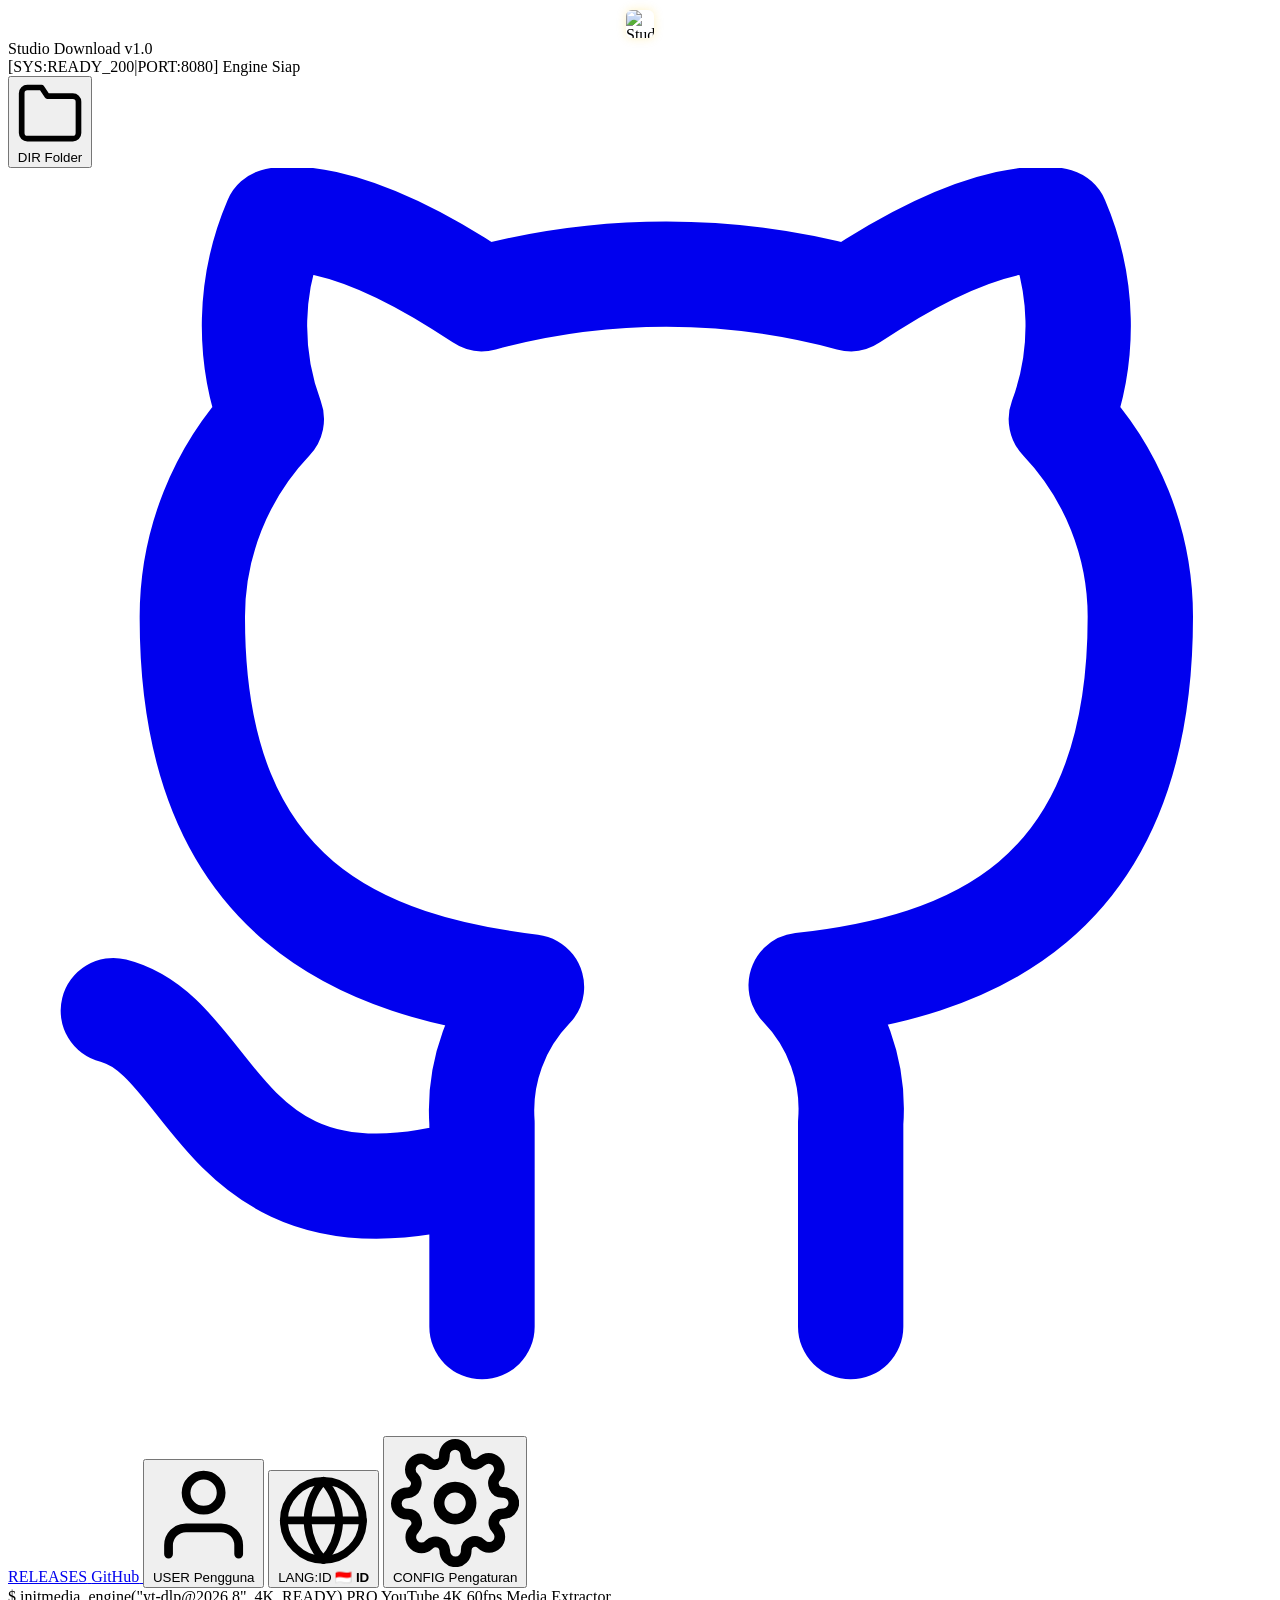
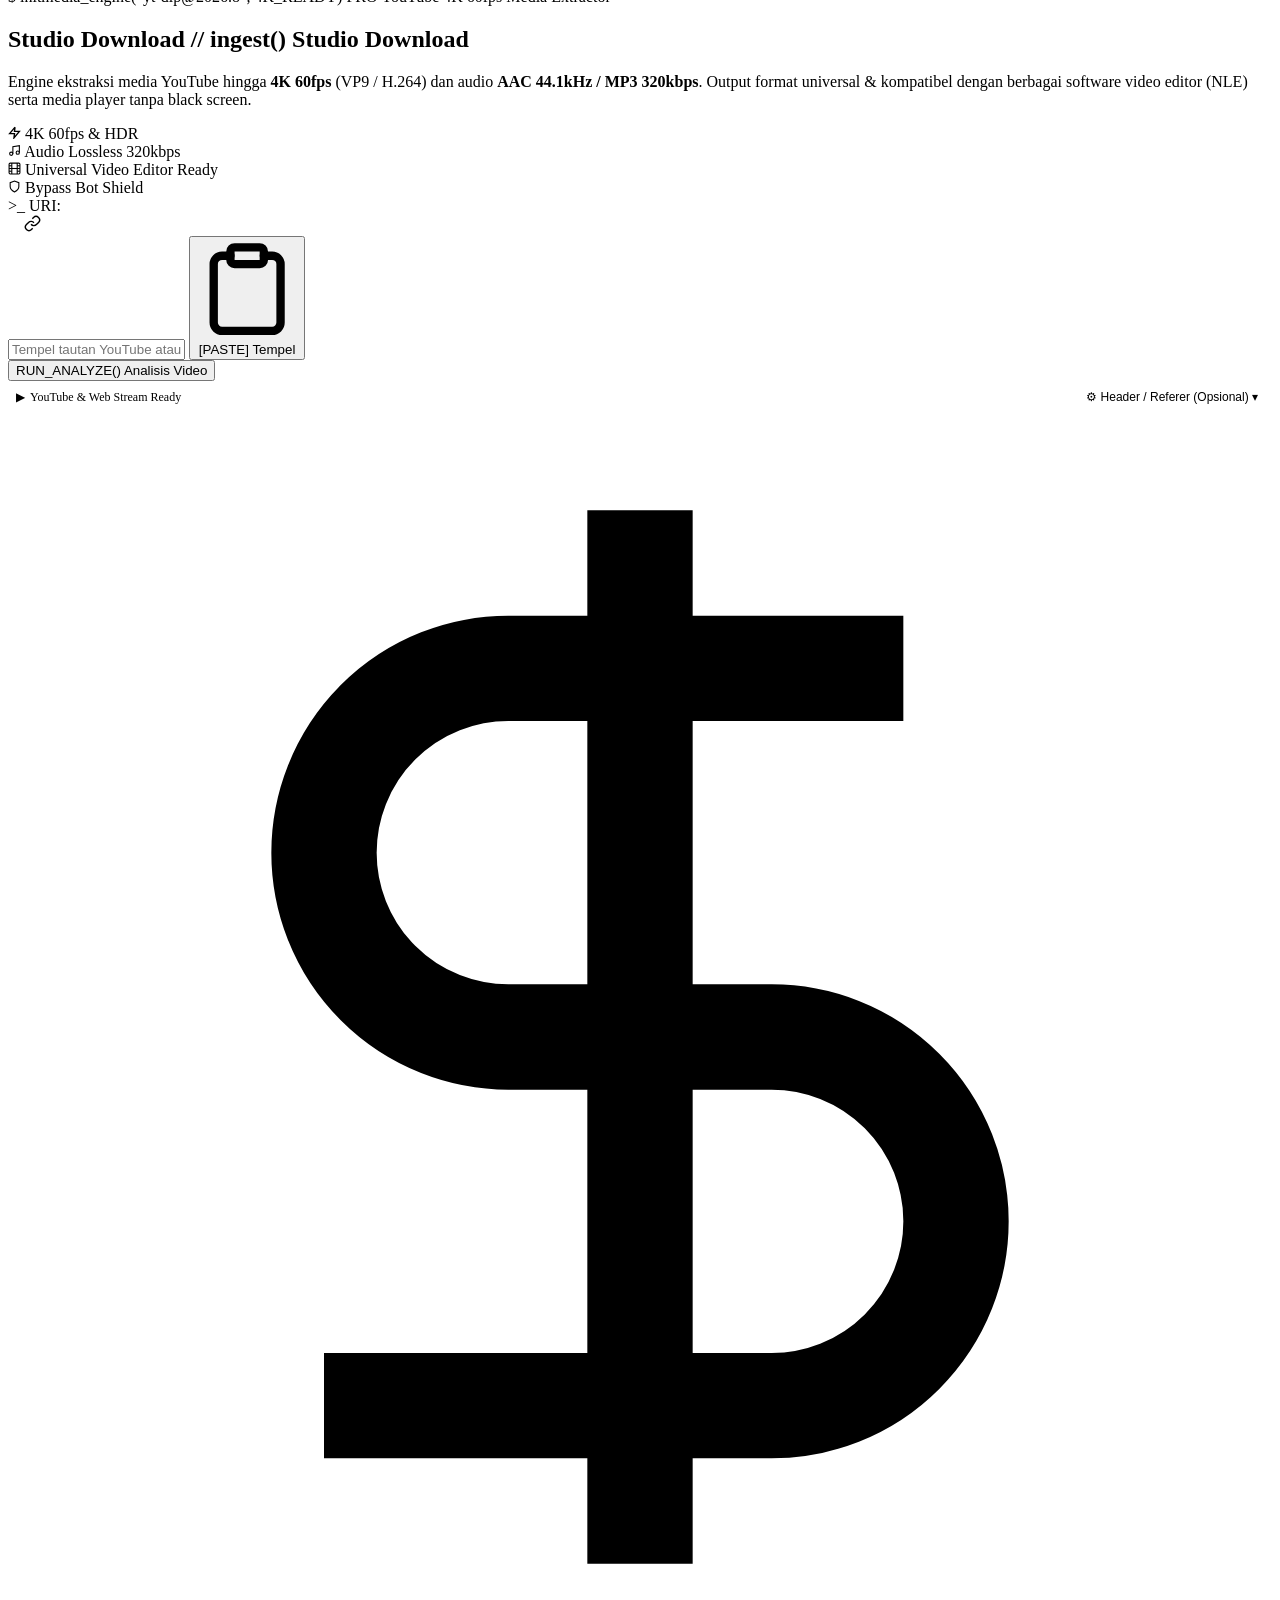
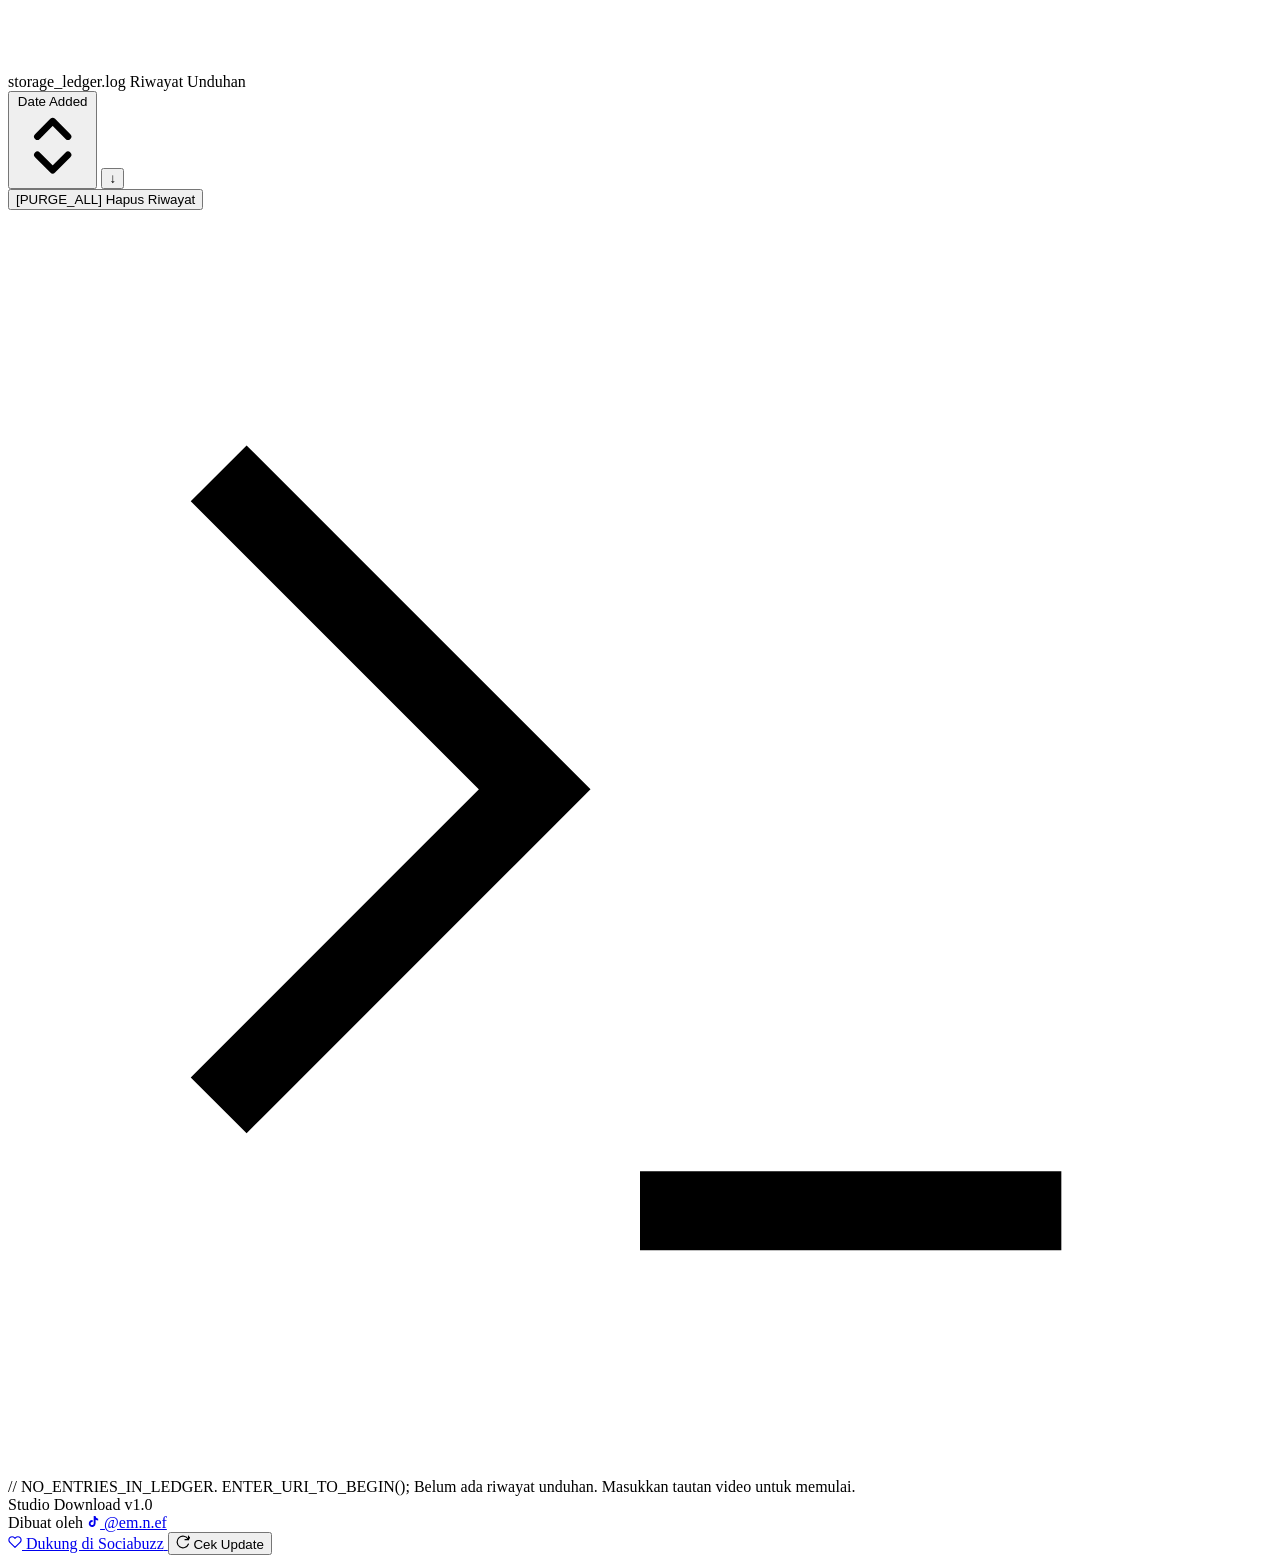
==== commit 9b929254: "feat: 1-click companion cookie sync, persistent announcement dismiss, and cloud version update check" ====
--- a/frontend/index.html
+++ b/frontend/index.html
@@ -94,6 +94,25 @@
     </div>
   </header>
 
+  <!-- Broadcast Announcement Banner (Synchronized with Admin Dashboard) -->
+  <div id="announcementBanner" class="announcement-banner" style="display: none;">
+    <div class="announcement-container">
+      <div class="announcement-icon">
+        <svg viewBox="0 0 24 24" width="16" height="16" fill="none" stroke="currentColor" stroke-width="2">
+          <path d="M18 8A6 6 0 0 0 6 8c0 7-3 9-3 9h18s-3-2-3-9"></path>
+          <path d="M13.73 21a2 2 0 0 1-3.46 0"></path>
+        </svg>
+      </div>
+      <span class="announcement-text mono" id="announcementText"></span>
+      <button class="announcement-close" id="closeAnnouncementBtn" title="Tutup Pengumuman" data-i18n-title="close_announcement_title">
+        <svg viewBox="0 0 24 24" width="14" height="14" fill="none" stroke="currentColor" stroke-width="2">
+          <line x1="18" y1="6" x2="6" y2="18"></line>
+          <line x1="6" y1="6" x2="18" y2="18"></line>
+        </svg>
+      </button>
+    </div>
+  </div>
+
   <main class="app-main">
     <!-- Hero / Command Input Section -->
     <section class="hero-section">
@@ -108,7 +127,7 @@
       </h1>
       <p class="hero-desc" data-i18n="hero_desc">
         Engine ekstraksi media YouTube hingga <strong>4K 60fps</strong> (VP9 / H.264) dan audio <strong>AAC 44.1kHz /
-          MP3 320kbps</strong>. Output NLE-compatible, aman tanpa black screen di Adobe Premiere Pro &amp; DaVinci Resolve.
+          MP3 320kbps</strong>. Output format universal &amp; kompatibel dengan berbagai software video editor (NLE) serta media player tanpa black screen.
       </p>
 
       <!-- Pro Feature Chips (Modern Theme only) -->
@@ -138,7 +157,7 @@
             <line x1="17" y1="17" x2="22" y2="17"></line>
             <line x1="17" y1="7" x2="22" y2="7"></line>
           </svg>
-          <span data-i18n="pill_nle">NLE Premiere &amp; DaVinci</span>
+          <span data-i18n="pill_nle">Universal Video Editor Ready</span>
         </div>
         <div class="feature-pill">
           <svg viewBox="0 0 24 24" width="13" height="13" fill="none" stroke="currentColor" stroke-width="2">
@@ -249,7 +268,7 @@
               </div>
               <div class="code-meta-chip chip-highlight">
                 <span class="c-key"><span class="lbl-dev">PROFILE:</span><span class="lbl-normal">Kompatibilitas:</span></span>
-                <span class="c-val"><span class="lbl-dev">NLE_COMPATIBLE</span><span class="lbl-normal">Premiere &amp; NLE Ready</span></span>
+                <span class="c-val"><span class="lbl-dev">UNIVERSAL_READY</span><span class="lbl-normal">Universal Video Editor Ready</span></span>
               </div>
             </div>
           </div>
@@ -301,8 +320,8 @@
               </label>
               <div class="select-wrapper">
                 <select id="videoCodecSelect" class="studio-select mono">
-                  <option value="compatible" selected>VP9 / H.264 + AAC (Premiere &amp; DaVinci Ready)</option>
-                  <option value="av1">AV1 (High Compression — Limited NLE Support)</option>
+                  <option value="compatible" selected>VP9 / H.264 + AAC (Universal / Editor Ready)</option>
+                  <option value="av1">AV1 (High Compression — Modern Devices)</option>
                 </select>
                 <svg class="select-arrow" viewBox="0 0 24 24" fill="none" stroke="currentColor" stroke-width="2"
                   stroke-linecap="round" stroke-linejoin="round">
@@ -474,19 +493,19 @@
           </svg>
           <span data-i18n="support_creator">Dukung di Sociabuzz</span>
         </a>
-        <a href="https://github.com/EmFaisal-code/Studio-Download/releases" target="_blank" rel="noopener noreferrer" class="footer-action-btn update-action-btn" title="Cek Pembaruan di GitHub Releases">
+        <button type="button" class="footer-action-btn update-action-btn" id="checkUpdateBtn" title="Cek Pembaruan Software">
           <svg viewBox="0 0 24 24" width="14" height="14" fill="none" stroke="currentColor" stroke-width="2" stroke-linecap="round" stroke-linejoin="round">
-            <path d="M9 19c-5 1.5-5-2.5-7-3m14 6v-3.87a3.37 3.37 0 0 0-.94-2.61c3.14-.35 6.44-1.54 6.44-7A5.44 5.44 0 0 0 20 4.77 5.07 5.07 0 0 0 19.91 1S18.73.65 16 2.48a13.38 13.38 0 0 0-7 0C6.27.65 5.09 1 5.09 1A5.07 5.07 0 0 0 5 4.77a5.44 5.44 0 0 0-1.5 3.78c0 5.42 3.3 6.61 6.44 7A3.37 3.37 0 0 0 9 18.13V22"></path>
+            <path d="M21.5 2v6h-6M21.34 15.57a10 10 0 1 1-.57-8.38l5.67-5.67"/>
           </svg>
           <span data-i18n="check_updates">Cek Update</span>
-        </a>
+        </button>
       </div>
     </div>
   </footer>
 
-  <!-- Settings Modal (Config Dialog) -->
+  <!-- Settings Modal (Config Dialog with Left Sidebar Navigation) -->
   <div class="modal-backdrop" id="settingsModal" style="display: none;">
-    <div class="modal-dialog">
+    <div class="modal-dialog settings-dialog-sidebar">
       <div class="terminal-bar">
         <div class="terminal-dots">
           <span class="t-dot t-dot-red"></span>
@@ -506,357 +525,387 @@
         </button>
       </div>
 
-      <!-- Settings Tab Navigation -->
-      <div class="settings-nav-tabs mono">
-        <button type="button" class="settings-nav-tab active" data-tab="downloads" id="tabBtnDownloads">
-          <svg viewBox="0 0 24 24" width="13" height="13" fill="none" stroke="currentColor" stroke-width="2">
-            <path d="M21 15v4a2 2 0 0 1-2 2H5a2 2 0 0 1-2-2v-4"></path>
-            <polyline points="7 10 12 15 17 10"></polyline>
-            <line x1="12" y1="15" x2="12" y2="3"></line>
-          </svg>
-          <span class="lbl-dev">[01] ENGINE_&amp;_LIMITS</span>
-          <span class="lbl-normal">Unduhan &amp; Limit</span>
-        </button>
-        <button type="button" class="settings-nav-tab" data-tab="auth" id="tabBtnAuth">
-          <svg viewBox="0 0 24 24" width="13" height="13" fill="none" stroke="currentColor" stroke-width="2">
-            <rect x="3" y="11" width="18" height="11" rx="2" ry="2"></rect>
-            <path d="M7 11V7a5 5 0 0 1 10 0v4"></path>
-          </svg>
-          <span class="lbl-dev">[02] AUTH_COOKIES</span>
-          <span class="lbl-normal" data-i18n="tab_auth">Autentikasi YouTube</span>
-        </button>
-        <button type="button" class="settings-nav-tab" data-tab="appearance" id="tabBtnAppearance">
-          <svg viewBox="0 0 24 24" width="13" height="13" fill="none" stroke="currentColor" stroke-width="2">
-            <circle cx="12" cy="12" r="5"></circle>
-            <path d="M12 1v2M12 21v2M4.22 4.22l1.42 1.42M18.36 18.36l1.42 1.42M1 12h2M21 12h2M4.22 19.78l1.42-1.42M18.36 5.64l1.42-1.42"></path>
-          </svg>
-          <span class="lbl-dev">[03] THEME_UI</span>
-          <span class="lbl-normal">Tema Tampilan</span>
-        </button>
-        <button type="button" class="settings-nav-tab" data-tab="extension" id="tabBtnExtension">
-          <svg viewBox="0 0 24 24" width="13" height="13" fill="none" stroke="currentColor" stroke-width="2">
-            <path d="M21 16V8a2 2 0 0 0-1-1.73l-7-4a2 2 0 0 0-2 0l-7 4A2 2 0 0 0 3 8v8a2 2 0 0 0 1 1.73l7 4a2 2 0 0 0 2 0l7-4A2 2 0 0 0 21 16z"></path>
-            <polyline points="3.27 6.96 12 12.01 20.73 6.96"></polyline>
-            <line x1="12" y1="22.08" x2="12" y2="12"></line>
-          </svg>
-          <span class="lbl-dev">[04] EXTENSION</span>
-          <span class="lbl-normal" data-i18n="tab_extension">Ekstensi Browser</span>
-        </button>
-      </div>
-
-      <div class="modal-body">
-        <!-- TAB 1: ENGINE & DOWNLOAD LIMITS -->
-        <div class="settings-tab-content" id="tabContentDownloads">
-          <div class="setting-group">
-            <label class="mono" for="downloadDirInput">
-              <span class="lbl-dev">STORAGE_DIRECTORY_PATH:</span>
-              <span class="lbl-normal">Folder Penyimpanan:</span>
-            </label>
-            <div class="path-box">
-              <input type="text" id="downloadDirInput" class="input-field mono"
-                placeholder="C:\Users\...\Downloads\StudioDownload">
-              <button class="btn btn-secondary mono" id="openSettingsDirBtn">
-                <span class="lbl-dev">OPEN</span>
-                <span class="lbl-normal">Buka Folder</span>
-              </button>
-            </div>
-            <p class="setting-hint mono">
-              <span class="lbl-dev">// File output disimpan otomatis di direktori lokal ini.</span>
-              <span class="lbl-normal">File hasil unduhan disimpan otomatis di folder ini.</span>
-            </p>
-          </div>
-
-          <!-- 2-Column Grid for Container & Concurrency -->
-          <div class="settings-grid-2col">
-            <div class="setting-group">
-              <label class="mono" for="defaultFormatSelect">
-                <span class="lbl-dev">DEFAULT_CONTAINER:</span>
-                <span class="lbl-normal">Format Kontainer Standar:</span>
-              </label>
-              <div class="select-wrapper">
-                <select id="defaultFormatSelect" class="studio-select mono">
-                  <option value="mkv">MKV (Matroska Studio — Rekomendasi)</option>
-                  <option value="mp4">MP4 (MPEG-4 Universal Video)</option>
-                  <option value="mp3">MP3 (Audio Ekstraksi 320kbps)</option>
-                </select>
-                <svg class="select-arrow" viewBox="0 0 24 24" fill="none" stroke="currentColor" stroke-width="2"
-                  stroke-linecap="round" stroke-linejoin="round">
-                  <polyline points="6 9 12 15 18 9"></polyline>
-                </svg>
-              </div>
-            </div>
-
-            <div class="setting-group">
-              <label class="mono" for="maxConcurrentSelect">
-                <span class="lbl-dev">CONCURRENT_DOWNLOAD_LIMIT:</span>
-                <span class="lbl-normal">Batasan Unduhan Bersamaan:</span>
-              </label>
-              <div class="select-wrapper">
-                <select id="maxConcurrentSelect" class="studio-select mono">
-                  <option value="1">1 Unduhan (Satu per satu / Antrean)</option>
-                  <option value="2" selected>2 Unduhan Sekaligus (Standar)</option>
-                  <option value="3">3 Unduhan Sekaligus</option>
-                  <option value="5">5 Unduhan Sekaligus</option>
-                  <option value="0">Tanpa Batas (Semua Sekaligus)</option>
-                </select>
-                <svg class="select-arrow" viewBox="0 0 24 24" fill="none" stroke="currentColor" stroke-width="2"
-                  stroke-linecap="round" stroke-linejoin="round">
-                  <polyline points="6 9 12 15 18 9"></polyline>
-                </svg>
-              </div>
-            </div>
-          </div>
-
-          <!-- Bandwidth Speed Limiter -->
-          <div class="setting-group">
-            <label class="mono" for="speedLimitSelect">
-              <span class="lbl-dev">BANDWIDTH_SPEED_LIMIT:</span>
-              <span class="lbl-normal">Limit Kecepatan Unduh (Speed Limit):</span>
-            </label>
-            <div class="select-wrapper">
-              <select id="speedLimitSelect" class="studio-select mono">
-                <option value="0" selected>Tanpa Batas (Kecepatan Penuh / Unlimited)</option>
-                <option value="1024">1 MB/s (1,024 KB/s)</option>
-                <option value="2048">2 MB/s (2,048 KB/s)</option>
-                <option value="5120">5 MB/s (5,120 KB/s)</option>
-                <option value="10240">10 MB/s (10,240 KB/s)</option>
-                <option value="25600">25 MB/s (25,600 KB/s)</option>
-              </select>
-              <svg class="select-arrow" viewBox="0 0 24 24" fill="none" stroke="currentColor" stroke-width="2"
-                stroke-linecap="round" stroke-linejoin="round">
-                <polyline points="6 9 12 15 18 9"></polyline>
+      <!-- Main Layout: Left Sidebar + Right Content Area -->
+      <div class="settings-layout-wrapper">
+        <!-- Vertical Left Sidebar -->
+        <aside class="settings-sidebar mono">
+          <div class="settings-sidebar-header">
+            <span class="lbl-dev">// PREFERENCES</span>
+            <span class="lbl-normal">KATEGORI</span>
+          </div>
+          <nav class="settings-sidebar-nav">
+            <button type="button" class="settings-nav-tab active" data-tab="downloads" id="tabBtnDownloads">
+              <svg viewBox="0 0 24 24" width="15" height="15" fill="none" stroke="currentColor" stroke-width="2">
+                <path d="M21 15v4a2 2 0 0 1-2 2H5a2 2 0 0 1-2-2v-4"></path>
+                <polyline points="7 10 12 15 17 10"></polyline>
+                <line x1="12" y1="15" x2="12" y2="3"></line>
               </svg>
-            </div>
-            <p class="setting-hint mono">
-              <span class="lbl-dev">// Batasi kecepatan unduh yt-dlp agar koneksi internet tetap lancar.</span>
-              <span class="lbl-normal">Membatasi konsumsi bandwidth agar koneksi internet tetap lancar untuk aktivitas lain.</span>
-            </p>
-          </div>
-        </div>
-
-        <!-- TAB 2: YOUTUBE AUTH & COOKIES -->
-        <div class="settings-tab-content" id="tabContentAuth" style="display: none;">
-          <div class="setting-group" id="cookieSettingGroup">
-            <div class="setting-header-row">
-              <label class="mono" for="cookieSourceSelect">
-                <span class="lbl-dev">YOUTUBE_AUTH_COOKIES:</span>
-                <span class="lbl-normal" data-i18n="auth_cookies_label">Autentikasi YouTube (Anti Bot):</span>
-              </label>
-              <span class="cookie-status-tag mono" id="cookieStatusTag">[STATUS: NONE]</span>
-            </div>
-
-            <div class="select-wrapper">
-              <select id="cookieSourceSelect" class="studio-select mono">
-                <option value="auto">AUTO // File cookies.txt (Rekomendasi Utama — Bebas Bot)</option>
-                <option value="browser">BROWSER // Ambil dari Browser (Membutuhkan Browser Ditutup)</option>
-                <option value="none">DISABLED // Tanpa Autentikasi</option>
-              </select>
-              <svg class="select-arrow" viewBox="0 0 24 24" fill="none" stroke="currentColor" stroke-width="2"
-                stroke-linecap="round" stroke-linejoin="round">
-                <polyline points="6 9 12 15 18 9"></polyline>
+              <div class="nav-tab-info">
+                <span class="lbl-dev">[01] ENGINE &amp; LIMITS</span>
+                <span class="lbl-normal">Unduhan &amp; Limit</span>
+              </div>
+            </button>
+
+            <button type="button" class="settings-nav-tab" data-tab="auth" id="tabBtnAuth">
+              <svg viewBox="0 0 24 24" width="15" height="15" fill="none" stroke="currentColor" stroke-width="2">
+                <rect x="3" y="11" width="18" height="11" rx="2" ry="2"></rect>
+                <path d="M7 11V7a5 5 0 0 1 10 0v4"></path>
               </svg>
-            </div>
-
-            <!-- Browser Selection row (visible when browser is selected) -->
-            <div id="browserSelectRow" style="display: none; margin-top: 0.5rem;">
-              <div class="select-wrapper">
-                <select id="cookieBrowserSelect" class="studio-select mono">
-                  <option value="chrome">Google Chrome</option>
-                  <option value="edge">Microsoft Edge</option>
-                  <option value="firefox">Mozilla Firefox</option>
-                  <option value="brave">Brave Browser</option>
-                </select>
-                <svg class="select-arrow" viewBox="0 0 24 24" fill="none" stroke="currentColor" stroke-width="2"
-                  stroke-linecap="round" stroke-linejoin="round">
-                  <polyline points="6 9 12 15 18 9"></polyline>
-                </svg>
-              </div>
-              <p class="setting-hint mono" style="color: var(--accent-danger); margin-top: 0.35rem;">
-                <span class="lbl-dev">// INFO: Chrome terbaru memproteksi DB akun (DPAPI). Gunakan opsi AUTO // File cookies.txt di bawah.</span>
-                <span class="lbl-normal">Catatan: Chrome terbaru memproteksi database akun (DPAPI). Disarankan memakai opsi file cookies.txt di bawah.</span>
-              </p>
-            </div>
-
-            <!-- Step-by-Step Instructions Box -->
-            <div class="cookie-guide-box mono">
-              <div class="guide-title">
-                <span class="lbl-dev">// CARA MELEWATI BOT CHECK YOUTUBE (30 DETIK):</span>
-                <span class="lbl-normal" data-i18n="auth_guide_title">Cara Mengatasi Bot Check YouTube (30 Detik):</span>
-              </div>
-              <ol class="guide-steps">
-                <li>
-                  <span class="step-num">[1]</span>
-                  <span>Pasang ekstensi Chrome: <a href="https://chromewebstore.google.com/detail/get-cookiestxt-locally/cclelndahbckbenkjhflpdbgdldlbecc" target="_blank" rel="noopener" class="guide-link">Get cookies.txt LOCALLY ↗</a></span>
-                </li>
-                <li>
-                  <span class="step-num">[2]</span>
-                  <span>Buka tab <strong>YouTube</strong>, klik ikon ekstensi tersebut di browser, lalu klik <strong>"Copy"</strong>.</span>
-                </li>
-                <li>
-                  <span class="step-num">[3]</span>
-                  <span>Tempel (Ctrl+V) teks cookies ke kolom di bawah ini, lalu klik <strong>Simpan File Cookies</strong>.</span>
-                </li>
-              </ol>
-            </div>
-
-            <!-- Quick Paste Area for cookies.txt -->
-            <div class="cookie-paste-box" id="cookiePasteBox" style="margin-top: 0.5rem;">
-              <textarea id="cookiePasteInput" class="cookie-textarea mono" rows="3"
-                placeholder="Tempel teks cookies di sini (# Netscape HTTP Cookie File...)" data-i18n-placeholder="cookies_placeholder" spellcheck="false"></textarea>
-              <div class="cookie-btn-row">
-                <button class="btn btn-secondary mono btn-small" id="saveCookiePasteBtn">
-                  <span class="lbl-dev">SAVE_COOKIES_TXT()</span>
-                  <span class="lbl-normal" data-i18n="save_cookies_btn">Simpan File Cookies</span>
-                </button>
-                <button class="btn-ghost mono btn-small" id="deleteCookieBtn" style="color:var(--accent-danger)">
-                  <span class="lbl-dev">[DELETE_COOKIES]</span>
-                  <span class="lbl-normal" data-i18n="delete_cookies_btn">Hapus Cookies</span>
-                </button>
-              </div>
-            </div>
-          </div>
-        </div>
-
-        <!-- TAB 3: THEME & UI -->
-        <div class="settings-tab-content" id="tabContentAppearance" style="display: none;">
-          <div class="setting-group">
-            <label class="mono" for="themeSelect">
-              <span class="lbl-dev">UI_THEME_PROFILE:</span>
-              <span class="lbl-normal" data-i18n="theme_label">Tema Tampilan Aplikasi:</span>
-            </label>
-            <div class="select-wrapper">
-              <select id="themeSelect" class="studio-select mono">
-                <option value="modern-yellow">Studio Modern // Kuning Modern &amp; Profesional (Rekomendasi)</option>
-                <option value="developer-zinc">Developer Dark Zinc // Terminal IDE Code Style</option>
-              </select>
-              <svg class="select-arrow" viewBox="0 0 24 24" fill="none" stroke="currentColor" stroke-width="2"
-                stroke-linecap="round" stroke-linejoin="round">
-                <polyline points="6 9 12 15 18 9"></polyline>
+              <div class="nav-tab-info">
+                <span class="lbl-dev">[02] AUTH COOKIES</span>
+                <span class="lbl-normal" data-i18n="tab_auth">Autentikasi YouTube</span>
+              </div>
+            </button>
+
+            <button type="button" class="settings-nav-tab" data-tab="appearance" id="tabBtnAppearance">
+              <svg viewBox="0 0 24 24" width="15" height="15" fill="none" stroke="currentColor" stroke-width="2">
+                <circle cx="12" cy="12" r="5"></circle>
+                <path d="M12 1v2M12 21v2M4.22 4.22l1.42 1.42M18.36 18.36l1.42 1.42M1 12h2M21 12h2M4.22 19.78l1.42-1.42M18.36 5.64l1.42-1.42"></path>
               </svg>
-            </div>
-          <div class="setting-group" style="margin-top: 1rem;">
-            <label class="mono" for="languageSelect">
-              <span class="lbl-dev">UI_LANGUAGE_LOCALE:</span>
-              <span class="lbl-normal" data-i18n="language_label">Bahasa Antarmuka (Language):</span>
-            </label>
-            <div class="select-wrapper">
-              <select id="languageSelect" class="studio-select mono">
-                <option value="id">🇮🇩 Bahasa Indonesia (Indonesian)</option>
-                <option value="en">🇺🇸 English (US)</option>
-              </select>
-              <svg class="select-arrow" viewBox="0 0 24 24" fill="none" stroke="currentColor" stroke-width="2"
-                stroke-linecap="round" stroke-linejoin="round">
-                <polyline points="6 9 12 15 18 9"></polyline>
+              <div class="nav-tab-info">
+                <span class="lbl-dev">[03] THEME &amp; UI</span>
+                <span class="lbl-normal">Tema Tampilan</span>
+              </div>
+            </button>
+
+            <button type="button" class="settings-nav-tab" data-tab="extension" id="tabBtnExtension">
+              <svg viewBox="0 0 24 24" width="15" height="15" fill="none" stroke="currentColor" stroke-width="2">
+                <path d="M21 16V8a2 2 0 0 0-1-1.73l-7-4a2 2 0 0 0-2 0l-7 4A2 2 0 0 0 3 8v8a2 2 0 0 0 1 1.73l7 4a2 2 0 0 0 2 0l7-4A2 2 0 0 0 21 16z"></path>
+                <polyline points="3.27 6.96 12 12.01 20.73 6.96"></polyline>
+                <line x1="12" y1="22.08" x2="12" y2="12"></line>
               </svg>
-            </div>
-            <p class="setting-hint mono">
-              <span class="lbl-dev">// Language switches dynamically across all views &amp; notifications.</span>
-              <span class="lbl-normal">Teks aplikasi otomatis diperbarui secara instan.</span>
-            </p>
-          </div>
-
-          <div class="cookie-guide-box mono" style="margin-top: 0.5rem;">
-            <div class="guide-title">
-              <span class="lbl-dev">// INFORMASI PROFIL TEMA:</span>
-              <span class="lbl-normal">Karakteristik Tema:</span>
-            </div>
-            <ul style="list-style: none; padding: 0; margin: 0.5rem 0 0 0; display: flex; flex-direction: column; gap: 0.65rem; font-size: 0.775rem;">
-              <li style="display: flex; gap: 0.5rem;">
-                <span style="color: #f59e0b; font-weight: 700;">●</span>
-                <div>
-                  <strong style="color: var(--text-primary);">Studio Modern (Kuning &amp; Putih):</strong>
-                  <span style="color: var(--text-muted);"> Latar putih bersih (Light Studio) dengan aksen kuning studio bertenaga, font Outfit &amp; Plus Jakarta Sans, kontras tinggi dan tampilan modern editorial.</span>
-                </div>
-              </li>
-              <li style="display: flex; gap: 0.5rem;">
-                <span style="color: #818cf8; font-weight: 700;">●</span>
-                <div>
-                  <strong style="color: var(--text-primary);">Developer Dark Zinc:</strong>
-                  <span style="color: var(--text-muted);"> Gaya konsol terminal &amp; IDE pengembang, font JetBrains Mono, syntax highlighting warna-warni ala editor kode.</span>
-                </div>
-              </li>
-            </ul>
-          </div>
-        </div>
-
-        <!-- TAB 4: COMPANION BROWSER EXTENSION -->
-        <div class="settings-tab-content" id="tabContentExtension" style="display: none;">
-          <div class="setting-group">
-            <div class="setting-header-row">
-              <label class="mono">
-                <span class="lbl-dev">STUDIO_DOWNLOAD_EXTENSION_V1.0:</span>
-                <span class="lbl-normal" data-i18n="ext_heading">Ekstensi Browser Companion (Chrome / Edge / Brave):</span>
-              </label>
-              <span class="cookie-status-tag mono" style="color:#10b981; border-color:rgba(16,185,129,0.3); background:rgba(16,185,129,0.08);">[READY v1.0]</span>
-            </div>
-            <p class="setting-hint mono" style="margin-bottom: 0.85rem;">
-              <span class="lbl-dev">// Tangkap aliran video streaming &amp; kirimkan langsung ke software desktop Studio Download.</span>
-              <span class="lbl-normal" data-i18n="ext_subheading">Tangkap link video streaming langsung dari tab browser aktif dan kirimkan otomatis ke Studio Download.</span>
-            </p>
-
-            <!-- Path & Open Folder Action -->
-            <div class="path-box">
-              <input type="text" id="extensionDirPathInput" class="input-field mono" readonly value="D:\Project\YT\extra">
-              <button class="btn btn-primary mono" id="openExtensionFolderBtn" type="button">
-                <svg viewBox="0 0 24 24" width="14" height="14" fill="none" stroke="currentColor" stroke-width="2">
-                  <path d="M22 19a2 2 0 0 1-2 2H4a2 2 0 0 1-2-2V5a2 2 0 0 1 2-2h5l2 3h9a2 2 0 0 1 2 2z"></path>
-                </svg>
-                <span class="lbl-dev">OPEN_EXTRA_FOLDER()</span>
-                <span class="lbl-normal" data-i18n="open_ext_folder_btn">Buka Folder Ekstensi</span>
-              </button>
-              <button class="btn btn-secondary mono" id="copyExtensionPathBtn" type="button" title="Salin Path Folder">
-                <svg viewBox="0 0 24 24" width="13" height="13" fill="none" stroke="currentColor" stroke-width="2">
-                  <rect x="9" y="9" width="13" height="13" rx="2" ry="2"></rect>
-                  <path d="M5 15H4a2 2 0 0 1-2-2V4a2 2 0 0 1 2-2h9a2 2 0 0 1 2 2v1"></path>
-                </svg>
-                <span class="lbl-dev">COPY</span>
-                <span class="lbl-normal" data-i18n="copy_path_btn">Salin Path</span>
-              </button>
-            </div>
-
-            <!-- Step-by-Step Installation Instructions -->
-            <div class="cookie-guide-box mono" style="margin-top: 1rem;">
-              <div class="guide-title">
-                <span class="lbl-dev">// CARA PASANG EKSTENSI DI BROWSER (3 LANGKAH):</span>
-                <span class="lbl-normal" data-i18n="ext_guide_title">Panduan Pemasangan Ekstensi di Chrome / Edge / Brave:</span>
-              </div>
-              <ol class="guide-steps">
-                <li>
-                  <span class="step-num">[1]</span>
-                  <span>Buka tab baru di browser Anda dan buka alamat: <code class="guide-code">chrome://extensions</code> (atau <code class="guide-code">edge://extensions</code> pada Edge).</span>
-                </li>
-                <li>
-                  <span class="step-num">[2]</span>
-                  <span>Aktifkan toggle <strong>Developer mode</strong> (Mode pengembang) di sudut kanan atas halaman ekstensi browser.</span>
-                </li>
-                <li>
-                  <span class="step-num">[3]</span>
-                  <span>Klik tombol <strong>"Load unpacked"</strong> (Muat yang belum dibongkar), lalu pilih folder <strong>extra</strong> (<code class="guide-code" id="extPathSnippet">D:\Project\YT\extra</code>).</span>
-                </li>
-              </ol>
-              <div style="margin-top: 0.85rem; padding-top: 0.75rem; border-top: 1px dashed var(--border-subtle); display: flex; align-items: center; justify-content: space-between; flex-wrap: wrap; gap: 0.5rem;">
-                <span style="font-size: 0.75rem; color: var(--text-muted);">💡 Setelah terpasang, cukup klik ikon Studio Download saat menonton streaming di tab browser.</span>
-                <button class="btn btn-secondary btn-small mono" id="openBrowserExtensionsPageBtn" type="button">
-                  <svg viewBox="0 0 24 24" width="13" height="13" fill="none" stroke="currentColor" stroke-width="2">
-                    <rect x="9" y="9" width="13" height="13" rx="2" ry="2"></rect>
-                    <path d="M5 15H4a2 2 0 0 1-2-2V4a2 2 0 0 1 2-2h9a2 2 0 0 1 2 2v1"></path>
+              <div class="nav-tab-info">
+                <span class="lbl-dev">[04] EXTENSION</span>
+                <span class="lbl-normal" data-i18n="tab_extension">Ekstensi Browser</span>
+              </div>
+            </button>
+          </nav>
+        </aside>
+
+        <!-- Right Content Area -->
+        <div class="settings-content-wrapper">
+          <div class="modal-body settings-body-scroll">
+            <!-- TAB 1: ENGINE & DOWNLOAD LIMITS -->
+            <div class="settings-tab-content" id="tabContentDownloads">
+              <div class="setting-group">
+                <label class="mono" for="downloadDirInput">
+                  <span class="lbl-dev">STORAGE_DIRECTORY_PATH:</span>
+                  <span class="lbl-normal">Folder Penyimpanan:</span>
+                </label>
+                <div class="path-box">
+                  <input type="text" id="downloadDirInput" class="input-field mono"
+                    placeholder="C:\Users\...\Downloads\StudioDownload">
+                  <button class="btn btn-secondary mono" id="openSettingsDirBtn" type="button">
+                    <span class="lbl-dev">OPEN</span>
+                    <span class="lbl-normal">Buka Folder</span>
+                  </button>
+                </div>
+                <p class="setting-hint mono">
+                  <span class="lbl-dev">// File output disimpan otomatis di direktori lokal ini.</span>
+                  <span class="lbl-normal">File hasil unduhan disimpan otomatis di folder ini.</span>
+                </p>
+              </div>
+
+              <!-- 2-Column Grid for Container & Concurrency -->
+              <div class="settings-grid-2col">
+                <div class="setting-group">
+                  <label class="mono" for="defaultFormatSelect">
+                    <span class="lbl-dev">DEFAULT_CONTAINER:</span>
+                    <span class="lbl-normal">Format Kontainer Standar:</span>
+                  </label>
+                  <div class="select-wrapper">
+                    <select id="defaultFormatSelect" class="studio-select mono">
+                      <option value="mkv">MKV (Matroska Studio — Rekomendasi)</option>
+                      <option value="mp4">MP4 (MPEG-4 Universal Video)</option>
+                      <option value="mp3">MP3 (Audio Ekstraksi 320kbps)</option>
+                    </select>
+                    <svg class="select-arrow" viewBox="0 0 24 24" fill="none" stroke="currentColor" stroke-width="2"
+                      stroke-linecap="round" stroke-linejoin="round">
+                      <polyline points="6 9 12 15 18 9"></polyline>
+                    </svg>
+                  </div>
+                </div>
+
+                <div class="setting-group">
+                  <label class="mono" for="maxConcurrentSelect">
+                    <span class="lbl-dev">CONCURRENT_DOWNLOAD_LIMIT:</span>
+                    <span class="lbl-normal">Batasan Unduhan Bersamaan:</span>
+                  </label>
+                  <div class="select-wrapper">
+                    <select id="maxConcurrentSelect" class="studio-select mono">
+                      <option value="1">1 Unduhan (Satu per satu / Antrean)</option>
+                      <option value="2" selected>2 Unduhan Sekaligus (Standar)</option>
+                      <option value="3">3 Unduhan Sekaligus</option>
+                      <option value="5">5 Unduhan Sekaligus</option>
+                      <option value="0">Tanpa Batas (Semua Sekaligus)</option>
+                    </select>
+                    <svg class="select-arrow" viewBox="0 0 24 24" fill="none" stroke="currentColor" stroke-width="2"
+                      stroke-linecap="round" stroke-linejoin="round">
+                      <polyline points="6 9 12 15 18 9"></polyline>
+                    </svg>
+                  </div>
+                </div>
+              </div>
+
+              <!-- Bandwidth Speed Limiter -->
+              <div class="setting-group">
+                <label class="mono" for="speedLimitSelect">
+                  <span class="lbl-dev">BANDWIDTH_SPEED_LIMIT:</span>
+                  <span class="lbl-normal">Limit Kecepatan Unduh (Speed Limit):</span>
+                </label>
+                <div class="select-wrapper">
+                  <select id="speedLimitSelect" class="studio-select mono">
+                    <option value="0" selected>Tanpa Batas (Kecepatan Penuh / Unlimited)</option>
+                    <option value="1024">1 MB/s (1,024 KB/s)</option>
+                    <option value="2048">2 MB/s (2,048 KB/s)</option>
+                    <option value="5120">5 MB/s (5,120 KB/s)</option>
+                    <option value="10240">10 MB/s (10,240 KB/s)</option>
+                    <option value="25600">25 MB/s (25,600 KB/s)</option>
+                  </select>
+                  <svg class="select-arrow" viewBox="0 0 24 24" fill="none" stroke="currentColor" stroke-width="2"
+                    stroke-linecap="round" stroke-linejoin="round">
+                    <polyline points="6 9 12 15 18 9"></polyline>
                   </svg>
-                  <span class="lbl-normal">Salin chrome://extensions</span>
-                </button>
-              </div>
-            </div>
-          </div>
-        </div>
-      </div>
-      <div class="modal-footer">
-        <button class="btn btn-secondary mono" id="cancelSettingsBtn">
-          <span class="lbl-dev">CANCEL</span>
-          <span class="lbl-normal" data-i18n="cancel_settings_btn">Batal</span>
-        </button>
-        <button class="btn btn-primary mono" id="saveSettingsBtn">
-          <span class="lbl-dev">SAVE_CONFIG()</span>
-          <span class="lbl-normal" data-i18n="save_settings_btn">Simpan Pengaturan</span>
-        </button>
+                </div>
+                <p class="setting-hint mono">
+                  <span class="lbl-dev">// Batasi kecepatan unduh yt-dlp agar koneksi internet tetap lancar.</span>
+                  <span class="lbl-normal">Membatasi konsumsi bandwidth agar koneksi internet tetap lancar untuk aktivitas lain.</span>
+                </p>
+              </div>
+            </div>
+
+            <!-- TAB 2: YOUTUBE AUTH & COOKIES -->
+            <div class="settings-tab-content" id="tabContentAuth" style="display: none;">
+              <div class="setting-group" id="cookieSettingGroup">
+                <div class="setting-header-row">
+                  <label class="mono" for="cookieSourceSelect">
+                    <span class="lbl-dev">YOUTUBE_AUTH_COOKIES:</span>
+                    <span class="lbl-normal" data-i18n="auth_cookies_label">Autentikasi YouTube (Anti Bot):</span>
+                  </label>
+                  <span class="cookie-status-tag mono" id="cookieStatusTag">[STATUS: NONE]</span>
+                </div>
+
+                <div class="select-wrapper">
+                  <select id="cookieSourceSelect" class="studio-select mono">
+                    <option value="auto">AUTO // File cookies.txt (Rekomendasi Utama — Bebas Bot)</option>
+                    <option value="browser">BROWSER // Ambil dari Browser (Membutuhkan Browser Ditutup)</option>
+                    <option value="none">DISABLED // Tanpa Autentikasi</option>
+                  </select>
+                  <svg class="select-arrow" viewBox="0 0 24 24" fill="none" stroke="currentColor" stroke-width="2"
+                    stroke-linecap="round" stroke-linejoin="round">
+                    <polyline points="6 9 12 15 18 9"></polyline>
+                  </svg>
+                </div>
+
+                <!-- Browser Selection row (visible when browser is selected) -->
+                <div id="browserSelectRow" style="display: none; margin-top: 0.5rem;">
+                  <div class="select-wrapper">
+                    <select id="cookieBrowserSelect" class="studio-select mono">
+                      <option value="chrome">Google Chrome</option>
+                      <option value="edge">Microsoft Edge</option>
+                      <option value="firefox">Mozilla Firefox</option>
+                      <option value="brave">Brave Browser</option>
+                    </select>
+                    <svg class="select-arrow" viewBox="0 0 24 24" fill="none" stroke="currentColor" stroke-width="2"
+                      stroke-linecap="round" stroke-linejoin="round">
+                      <polyline points="6 9 12 15 18 9"></polyline>
+                    </svg>
+                  </div>
+                  <p class="setting-hint mono" style="color: var(--accent-danger); margin-top: 0.35rem;">
+                    <span class="lbl-dev">// INFO: Chrome terbaru memproteksi DB akun (DPAPI). Gunakan opsi AUTO // File cookies.txt di bawah.</span>
+                    <span class="lbl-normal">Catatan: Chrome terbaru memproteksi database akun (DPAPI). Disarankan memakai opsi file cookies.txt di bawah.</span>
+                  </p>
+                </div>
+
+                <!-- Step-by-Step Instructions Box -->
+                <div class="cookie-guide-box mono">
+                  <div class="guide-title">
+                    <span class="lbl-dev">// SINKRONISASI OTOMATIS COOKIES YOUTUBE (1-KLIK):</span>
+                    <span class="lbl-normal" data-i18n="auth_guide_title">Sinkronisasi Otomatis Cookies YouTube (1-Klik):</span>
+                  </div>
+                  <ol class="guide-steps">
+                    <li>
+                      <span class="step-num">[1]</span>
+                      <span data-i18n="cookie_guide_step1">Pasang ekstensi <strong>Studio Download Companion</strong> di browser Anda (buka tab Ekstensi Browser).</span>
+                    </li>
+                    <li>
+                      <span class="step-num">[2]</span>
+                      <span data-i18n="cookie_guide_step2">Buka tab <strong>YouTube</strong> di browser Anda, lalu klik ikon ekstensi Studio Download di toolbar (atau klik kanan &gt; <strong>"Sinkronkan Cookies YouTube"</strong>).</span>
+                    </li>
+                    <li>
+                      <span class="step-num">[3]</span>
+                      <span data-i18n="cookie_guide_step3">Cookies YouTube otomatis terpasang &amp; aktif di aplikasi. Tanpa perlu download file atau install ekstensi lain!</span>
+                    </li>
+                  </ol>
+                </div>
+
+                <!-- Quick Paste Area for cookies.txt (Fallback / Opsional) -->
+                <div class="cookie-paste-box" id="cookiePasteBox" style="margin-top: 0.75rem;">
+                  <p class="mono" style="font-size: 0.73rem; color: var(--text-muted); margin-bottom: 0.35rem;">
+                    <span class="lbl-dev">// ALTERNATIF MANUAL (OPSIONAL):</span>
+                    <span class="lbl-normal" data-i18n="cookie_manual_hint">Atau tempel manual teks cookies.txt jika diperlukan:</span>
+                  </p>
+                  <textarea id="cookiePasteInput" class="cookie-textarea mono" rows="3"
+                    placeholder="Tempel teks cookies di sini (# Netscape HTTP Cookie File...)" data-i18n-placeholder="cookies_placeholder" spellcheck="false"></textarea>
+                  <div class="cookie-btn-row">
+                    <button class="btn btn-secondary mono btn-small" id="saveCookiePasteBtn" type="button">
+                      <span class="lbl-dev">SAVE_COOKIES_TXT()</span>
+                      <span class="lbl-normal" data-i18n="save_cookies_btn">Simpan File Cookies</span>
+                    </button>
+                    <button class="btn-ghost mono btn-small" id="deleteCookieBtn" type="button" style="color:var(--accent-danger)">
+                      <span class="lbl-dev">[DELETE_COOKIES]</span>
+                      <span class="lbl-normal" data-i18n="delete_cookies_btn">Hapus Cookies</span>
+                    </button>
+                  </div>
+                </div>
+              </div>
+            </div>
+
+            <!-- TAB 3: THEME & UI -->
+            <div class="settings-tab-content" id="tabContentAppearance" style="display: none;">
+              <div class="setting-group">
+                <label class="mono" for="themeSelect">
+                  <span class="lbl-dev">UI_THEME_PROFILE:</span>
+                  <span class="lbl-normal" data-i18n="theme_label">Tema Tampilan Aplikasi:</span>
+                </label>
+                <div class="select-wrapper">
+                  <select id="themeSelect" class="studio-select mono">
+                    <option value="modern-yellow">Studio Modern // Kuning Modern &amp; Profesional (Rekomendasi)</option>
+                    <option value="developer-zinc">Developer Dark Zinc // Terminal IDE Code Style</option>
+                  </select>
+                  <svg class="select-arrow" viewBox="0 0 24 24" fill="none" stroke="currentColor" stroke-width="2"
+                    stroke-linecap="round" stroke-linejoin="round">
+                    <polyline points="6 9 12 15 18 9"></polyline>
+                  </svg>
+                </div>
+              </div>
+
+              <div class="setting-group" style="margin-top: 1rem;">
+                <label class="mono" for="languageSelect">
+                  <span class="lbl-dev">UI_LANGUAGE_LOCALE:</span>
+                  <span class="lbl-normal" data-i18n="language_label">Bahasa Antarmuka (Language):</span>
+                </label>
+                <div class="select-wrapper">
+                  <select id="languageSelect" class="studio-select mono">
+                    <option value="id">🇮🇩 Bahasa Indonesia (Indonesian)</option>
+                    <option value="en">🇺🇸 English (US)</option>
+                  </select>
+                  <svg class="select-arrow" viewBox="0 0 24 24" fill="none" stroke="currentColor" stroke-width="2"
+                    stroke-linecap="round" stroke-linejoin="round">
+                    <polyline points="6 9 12 15 18 9"></polyline>
+                  </svg>
+                </div>
+                <p class="setting-hint mono">
+                  <span class="lbl-dev">// Language switches dynamically across all views &amp; notifications.</span>
+                  <span class="lbl-normal">Teks aplikasi otomatis diperbarui secara instan.</span>
+                </p>
+              </div>
+
+              <div class="cookie-guide-box mono" style="margin-top: 0.5rem;">
+                <div class="guide-title">
+                  <span class="lbl-dev">// INFORMASI PROFIL TEMA:</span>
+                  <span class="lbl-normal">Karakteristik Tema:</span>
+                </div>
+                <ul style="list-style: none; padding: 0; margin: 0.5rem 0 0 0; display: flex; flex-direction: column; gap: 0.65rem; font-size: 0.775rem;">
+                  <li style="display: flex; gap: 0.5rem;">
+                    <span style="color: #f59e0b; font-weight: 700;">●</span>
+                    <div>
+                      <strong style="color: var(--text-primary);">Studio Modern (Kuning &amp; Putih):</strong>
+                      <span style="color: var(--text-muted);"> Latar putih bersih (Light Studio) dengan aksen kuning studio bertenaga, font Outfit &amp; Plus Jakarta Sans, kontras tinggi dan tampilan modern editorial.</span>
+                    </div>
+                  </li>
+                  <li style="display: flex; gap: 0.5rem;">
+                    <span style="color: #818cf8; font-weight: 700;">●</span>
+                    <div>
+                      <strong style="color: var(--text-primary);">Developer Dark Zinc:</strong>
+                      <span style="color: var(--text-muted);"> Gaya konsol terminal &amp; IDE pengembang, font JetBrains Mono, syntax highlighting warna-warni ala editor kode.</span>
+                    </div>
+                  </li>
+                </ul>
+              </div>
+            </div>
+
+            <!-- TAB 4: COMPANION BROWSER EXTENSION -->
+            <div class="settings-tab-content" id="tabContentExtension" style="display: none;">
+              <div class="setting-group">
+                <div class="setting-header-row">
+                  <label class="mono">
+                    <span class="lbl-dev">STUDIO_DOWNLOAD_EXTENSION_V1.0:</span>
+                    <span class="lbl-normal" data-i18n="ext_heading">Ekstensi Browser Companion (Chrome / Edge / Brave):</span>
+                  </label>
+                  <span class="cookie-status-tag mono" style="color:#10b981; border-color:rgba(16,185,129,0.3); background:rgba(16,185,129,0.08);">[READY v1.0]</span>
+                </div>
+                <p class="setting-hint mono" style="margin-bottom: 0.85rem;">
+                  <span class="lbl-dev">// Tangkap aliran video streaming &amp; kirimkan langsung ke software desktop Studio Download.</span>
+                  <span class="lbl-normal" data-i18n="ext_subheading">Tangkap link video streaming langsung dari tab browser aktif dan kirimkan otomatis ke Studio Download.</span>
+                </p>
+
+                <!-- Path & Open Folder Action -->
+                <div class="path-box">
+                  <input type="text" id="extensionDirPathInput" class="input-field mono" readonly value="" placeholder="Mendeteksi path folder ekstensi...">
+                  <button class="btn btn-primary mono" id="openExtensionFolderBtn" type="button">
+                    <svg viewBox="0 0 24 24" width="14" height="14" fill="none" stroke="currentColor" stroke-width="2">
+                      <path d="M22 19a2 2 0 0 1-2 2H4a2 2 0 0 1-2-2V5a2 2 0 0 1 2-2h5l2 3h9a2 2 0 0 1 2 2z"></path>
+                    </svg>
+                    <span class="lbl-dev">OPEN_EXTENSION_FOLDER()</span>
+                    <span class="lbl-normal" data-i18n="open_ext_folder_btn">Buka Folder Ekstensi</span>
+                  </button>
+                  <button class="btn btn-secondary mono" id="copyExtensionPathBtn" type="button" title="Salin Path Folder">
+                    <svg viewBox="0 0 24 24" width="13" height="13" fill="none" stroke="currentColor" stroke-width="2">
+                      <rect x="9" y="9" width="13" height="13" rx="2" ry="2"></rect>
+                      <path d="M5 15H4a2 2 0 0 1-2-2V4a2 2 0 0 1 2-2h9a2 2 0 0 1 2 2v1"></path>
+                    </svg>
+                    <span class="lbl-dev">COPY</span>
+                    <span class="lbl-normal" data-i18n="copy_path_btn">Salin Path</span>
+                  </button>
+                </div>
+
+                <!-- Step-by-Step Installation Instructions -->
+                <div class="cookie-guide-box mono" style="margin-top: 1rem;">
+                  <div class="guide-title">
+                    <span class="lbl-dev">// CARA PASANG EKSTENSI DI BROWSER (3 LANGKAH):</span>
+                    <span class="lbl-normal" data-i18n="ext_guide_title">Panduan Pemasangan Ekstensi di Chrome / Edge / Brave:</span>
+                  </div>
+                  <ol class="guide-steps">
+                    <li>
+                      <span class="step-num">[1]</span>
+                      <span>Buka tab baru di browser Anda dan buka alamat: <code class="guide-code">chrome://extensions</code> (atau <code class="guide-code">edge://extensions</code> pada Edge).</span>
+                    </li>
+                    <li>
+                      <span class="step-num">[2]</span>
+                      <span>Aktifkan toggle <strong>Developer mode</strong> (Mode pengembang) di sudut kanan atas halaman ekstensi browser.</span>
+                    </li>
+                    <li>
+                      <span class="step-num">[3]</span>
+                      <span>Klik tombol <strong>"Load unpacked"</strong> (Muat yang belum dibongkar), lalu pilih folder ekstensi (<code class="guide-code" id="extPathSnippet">[Memuat folder ekstensi...]</code>) yang telah dibuka melalui tombol di atas.</span>
+                    </li>
+                  </ol>
+                  <div style="margin-top: 0.85rem; padding-top: 0.75rem; border-top: 1px dashed var(--border-subtle); display: flex; align-items: center; justify-content: space-between; flex-wrap: wrap; gap: 0.5rem;">
+                    <span style="font-size: 0.75rem; color: var(--text-muted);">💡 Setelah terpasang, cukup klik ikon Studio Download saat menonton streaming di tab browser.</span>
+                    <button class="btn btn-secondary btn-small mono" id="openBrowserExtensionsPageBtn" type="button">
+                      <svg viewBox="0 0 24 24" width="13" height="13" fill="none" stroke="currentColor" stroke-width="2">
+                        <rect x="9" y="9" width="13" height="13" rx="2" ry="2"></rect>
+                        <path d="M5 15H4a2 2 0 0 1-2-2V4a2 2 0 0 1 2-2h9a2 2 0 0 1 2 2v1"></path>
+                      </svg>
+                      <span class="lbl-normal">Salin chrome://extensions</span>
+                    </button>
+                  </div>
+                </div>
+              </div>
+            </div>
+          </div>
+
+          <div class="modal-footer settings-footer-dock">
+            <button class="btn btn-secondary mono" id="cancelSettingsBtn" type="button">
+              <span class="lbl-dev">CANCEL</span>
+              <span class="lbl-normal" data-i18n="cancel_settings_btn">Batal</span>
+            </button>
+            <button class="btn btn-primary mono" id="saveSettingsBtn" type="button">
+              <span class="lbl-dev">SAVE_CONFIG()</span>
+              <span class="lbl-normal" data-i18n="save_settings_btn">Simpan Pengaturan</span>
+            </button>
+          </div>
+        </div>
       </div>
     </div>
   </div>
@@ -981,7 +1030,7 @@
               <span data-i18n="username_label">Nama / Username:</span>
               <span style="color: var(--accent-danger); font-size: 0.7rem;">*Wajib</span>
             </label>
-            <input type="text" id="onboardingUsername" class="input-field mono" placeholder="Contoh: Alex, @editor_pro, Faisal..." required autofocus style="font-size: 0.9rem; padding: 0.65rem 0.85rem;">
+            <input type="text" id="onboardingUsername" class="input-field mono" placeholder="Contoh: Alex, @editor_pro, @em.n.ef..." required autofocus style="font-size: 0.9rem; padding: 0.65rem 0.85rem;">
           </div>
 
           <div class="setting-group" style="margin-bottom: 1rem;">
@@ -990,12 +1039,12 @@
             </label>
             <div class="select-wrapper">
               <select id="onboardingRole" class="studio-select mono">
-                <option value="Video Editor (Premiere / DaVinci)">🎬 Video Editor (Premiere / DaVinci)</option>
-                <option value="Content Creator (YouTube / TikTok)">📱 Content Creator (YouTube / TikTok)</option>
-                <option value="Student / Pelajar">🎓 Student / Pelajar</option>
-                <option value="Software Developer / Engineer">💻 Software Developer / Engineer</option>
-                <option value="Casual Media Enthusiast">🎧 Penikmat Musik &amp; Video</option>
-                <option value="Lainnya">✨ Lainnya</option>
+                <option value="Video Editor (Universal)">[EDITOR] Video Editor (Universal / NLE)</option>
+                <option value="Content Creator (YouTube / TikTok / dll)">[CREATOR] Content Creator (YouTube / TikTok / dll)</option>
+                <option value="Student / Pelajar / Mahasiswa (dsb)">[STUDENT] Student / Pelajar / Mahasiswa (dsb)</option>
+                <option value="Software Developer / Engineer / dll">[DEV] Software Developer / Engineer / dll</option>
+                <option value="Casual Media Enthusiast">[MEDIA] Penikmat Musik &amp; Video / Audiophile (dsb)</option>
+                <option value="Lainnya">[GENERAL] Pengguna Umum / Lainnya</option>
               </select>
               <svg class="select-arrow" viewBox="0 0 24 24" fill="none" stroke="currentColor" stroke-width="2">
                 <polyline points="6 9 12 15 18 9"></polyline>
@@ -1088,10 +1137,69 @@
             <!-- Dynamically populated user list -->
           </div>
         </div>
-
-        <div class="cookie-guide-box mono" style="margin-top: 1rem; font-size: 0.725rem;">
-          <span style="color: var(--syntax-num); font-weight: 700;">[ADMIN DASHBOARD]:</span>
-          <span> Data pengguna ini tersimpan di <code class="guide-code">users.json</code> untuk keperluan admin dashboard dan analitik pengguna Studio Download mendatang.</span>
+      </div>
+    </div>
+  </div>
+
+  <!-- Check Update Modal (Synchronized with Admin Dashboard Version Manager) -->
+  <div class="modal-backdrop" id="updateModal" style="display: none;">
+    <div class="modal-dialog" style="max-width: 520px;">
+      <div class="terminal-bar">
+        <div class="terminal-dots">
+          <span class="t-dot t-dot-red"></span>
+          <span class="t-dot t-dot-yellow"></span>
+          <span class="t-dot t-dot-green"></span>
+        </div>
+        <div class="terminal-tab mono">
+          <span class="lbl-dev">version_sync.sys</span>
+          <span class="lbl-normal" data-i18n="update_modal_title">Pembaruan Studio Download</span>
+        </div>
+        <button class="modal-close-btn" id="closeUpdateModalBtn" title="Tutup" aria-label="Tutup">
+          <svg viewBox="0 0 24 24" width="15" height="15" fill="none" stroke="currentColor" stroke-width="2">
+            <line x1="18" y1="6" x2="6" y2="18"></line>
+            <line x1="6" y1="6" x2="18" y2="18"></line>
+          </svg>
+        </button>
+      </div>
+
+      <div class="modal-body" style="padding: 1.5rem;">
+        <!-- Loading State -->
+        <div id="updateLoadingState" style="text-align: center; padding: 2rem 1rem;">
+          <div class="spinner" style="margin: 0 auto 1rem; width: 32px; height: 32px; border: 3px solid var(--border-medium); border-top-color: var(--syntax-num); border-radius: 50%; animation: spin 0.8s linear infinite;"></div>
+          <p class="mono" id="updateCheckingText" style="font-size: 0.85rem; color: var(--text-secondary);" data-i18n="update_checking_text">Memeriksa status pembaruan ke server...</p>
+        </div>
+
+        <!-- Result State -->
+        <div id="updateResultState" style="display: none;">
+          <div style="display: flex; align-items: center; gap: 1rem; margin-bottom: 1.25rem;">
+            <div id="updateStatusIcon" style="width: 48px; height: 48px; border-radius: 12px; display: flex; align-items: center; justify-content: center; font-size: 1.5rem; flex-shrink: 0; background: rgba(52, 211, 153, 0.15); border: 1px solid rgba(52, 211, 153, 0.3);">
+              ✨
+            </div>
+            <div>
+              <h3 id="updateStatusTitle" style="font-size: 1.05rem; font-weight: 700; color: var(--text-primary); margin: 0 0 0.25rem;">Pembaruan Tersedia</h3>
+              <p class="mono" id="updateVersionCompare" style="font-size: 0.8rem; color: var(--text-muted); margin: 0;">v1.0 &rarr; v1.1</p>
+            </div>
+          </div>
+
+          <!-- Changelog box -->
+          <div id="updateNotesContainer" style="background: var(--bg-surface-elevated); border: 1px solid var(--border-subtle); border-radius: 10px; padding: 1rem; margin-bottom: 1.25rem;">
+            <div class="mono" style="font-size: 0.725rem; font-weight: 700; color: var(--syntax-num); margin-bottom: 0.5rem; text-transform: uppercase;">// WHAT'S_NEW_CHANGELOG</div>
+            <div id="updateNotesContent" class="mono" style="font-size: 0.825rem; color: var(--text-secondary); white-space: pre-line; line-height: 1.5;"></div>
+          </div>
+
+          <div style="display: flex; gap: 0.75rem; justify-content: flex-end;">
+            <button type="button" class="btn btn-secondary mono" id="dismissUpdateBtn" style="padding: 0.6rem 1.2rem; font-size: 0.825rem;" data-i18n="update_close_btn">
+              Tutup
+            </button>
+            <a href="#" target="_blank" rel="noopener noreferrer" class="btn btn-primary mono" id="downloadUpdateBtn" style="padding: 0.6rem 1.25rem; font-size: 0.825rem; text-decoration: none; display: inline-flex; align-items: center; gap: 0.5rem;">
+              <svg viewBox="0 0 24 24" width="14" height="14" fill="none" stroke="currentColor" stroke-width="2">
+                <path d="M21 15v4a2 2 0 0 1-2 2H5a2 2 0 0 1-2-2v-4"></path>
+                <polyline points="7 10 12 15 17 10"></polyline>
+                <line x1="12" y1="15" x2="12" y2="3"></line>
+              </svg>
+              <span data-i18n="update_download_btn">Unduh Pembaruan &rarr;</span>
+            </a>
+          </div>
         </div>
       </div>
     </div>
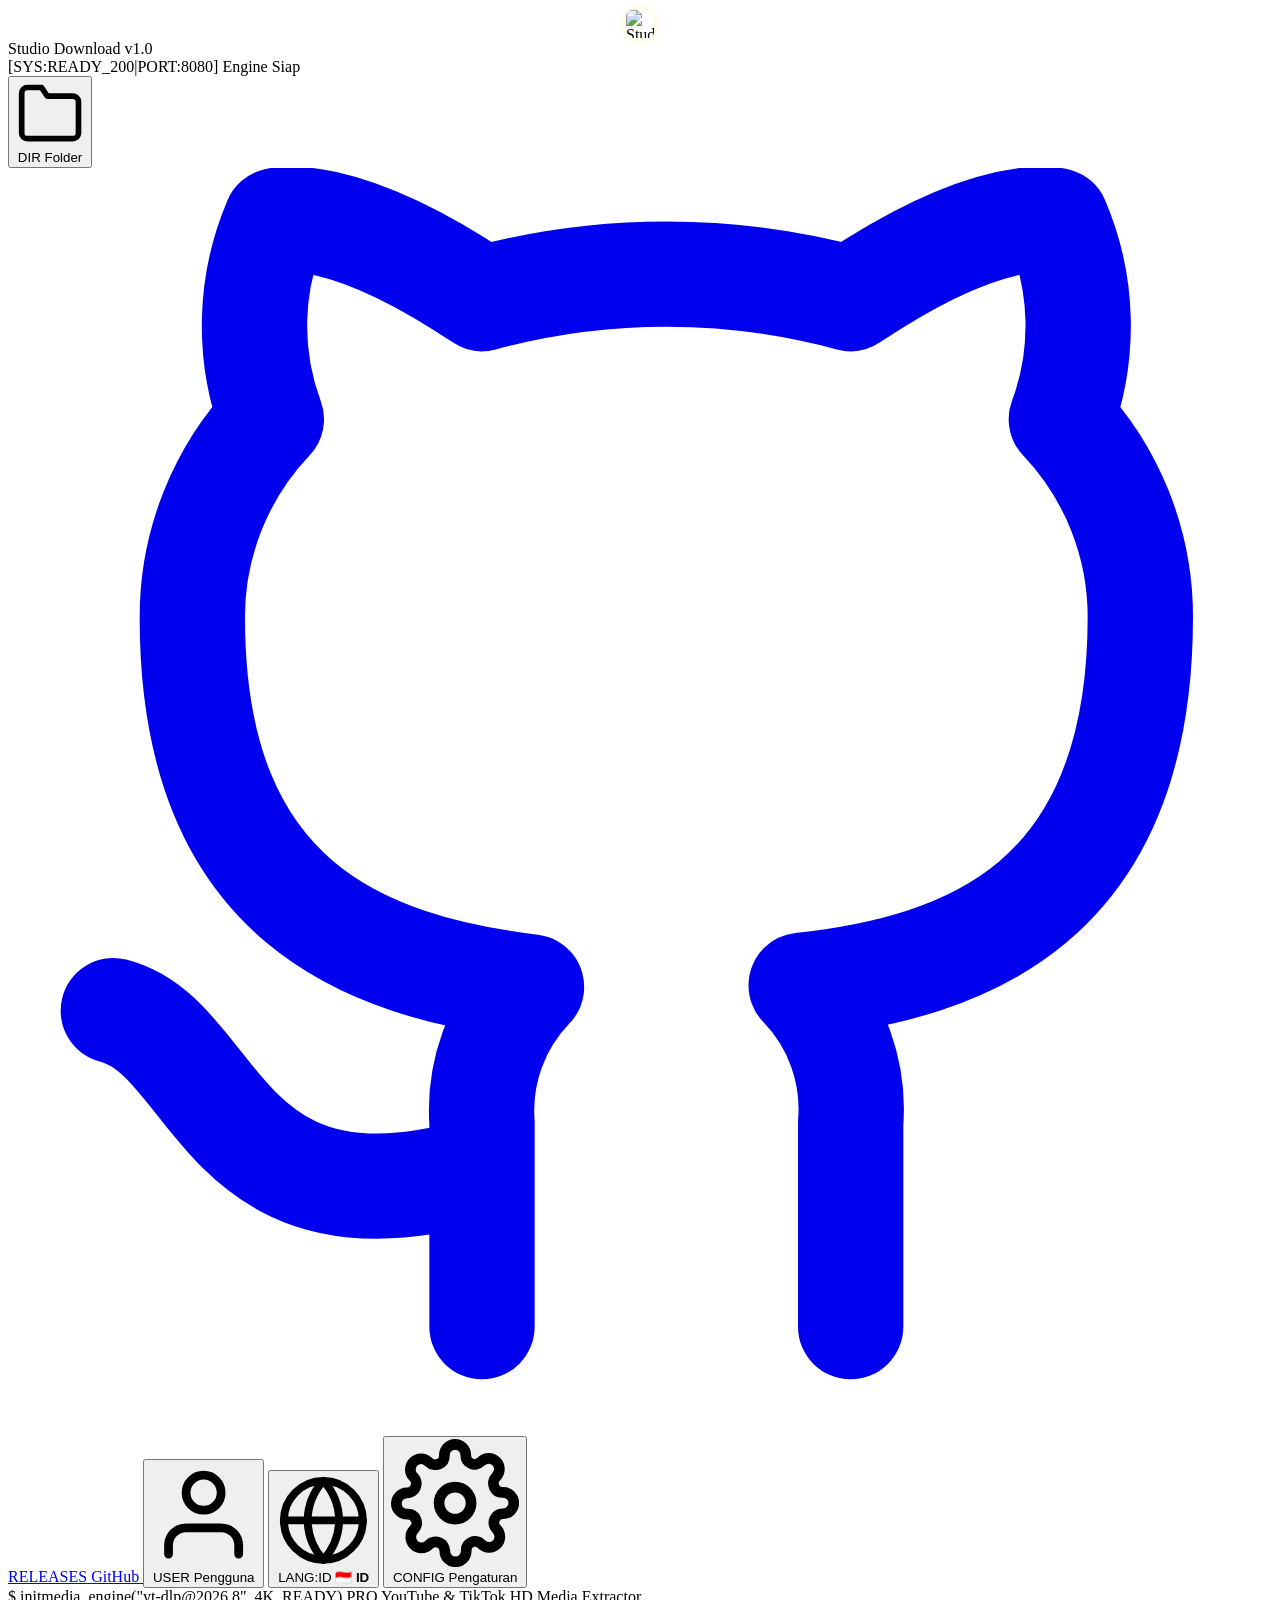
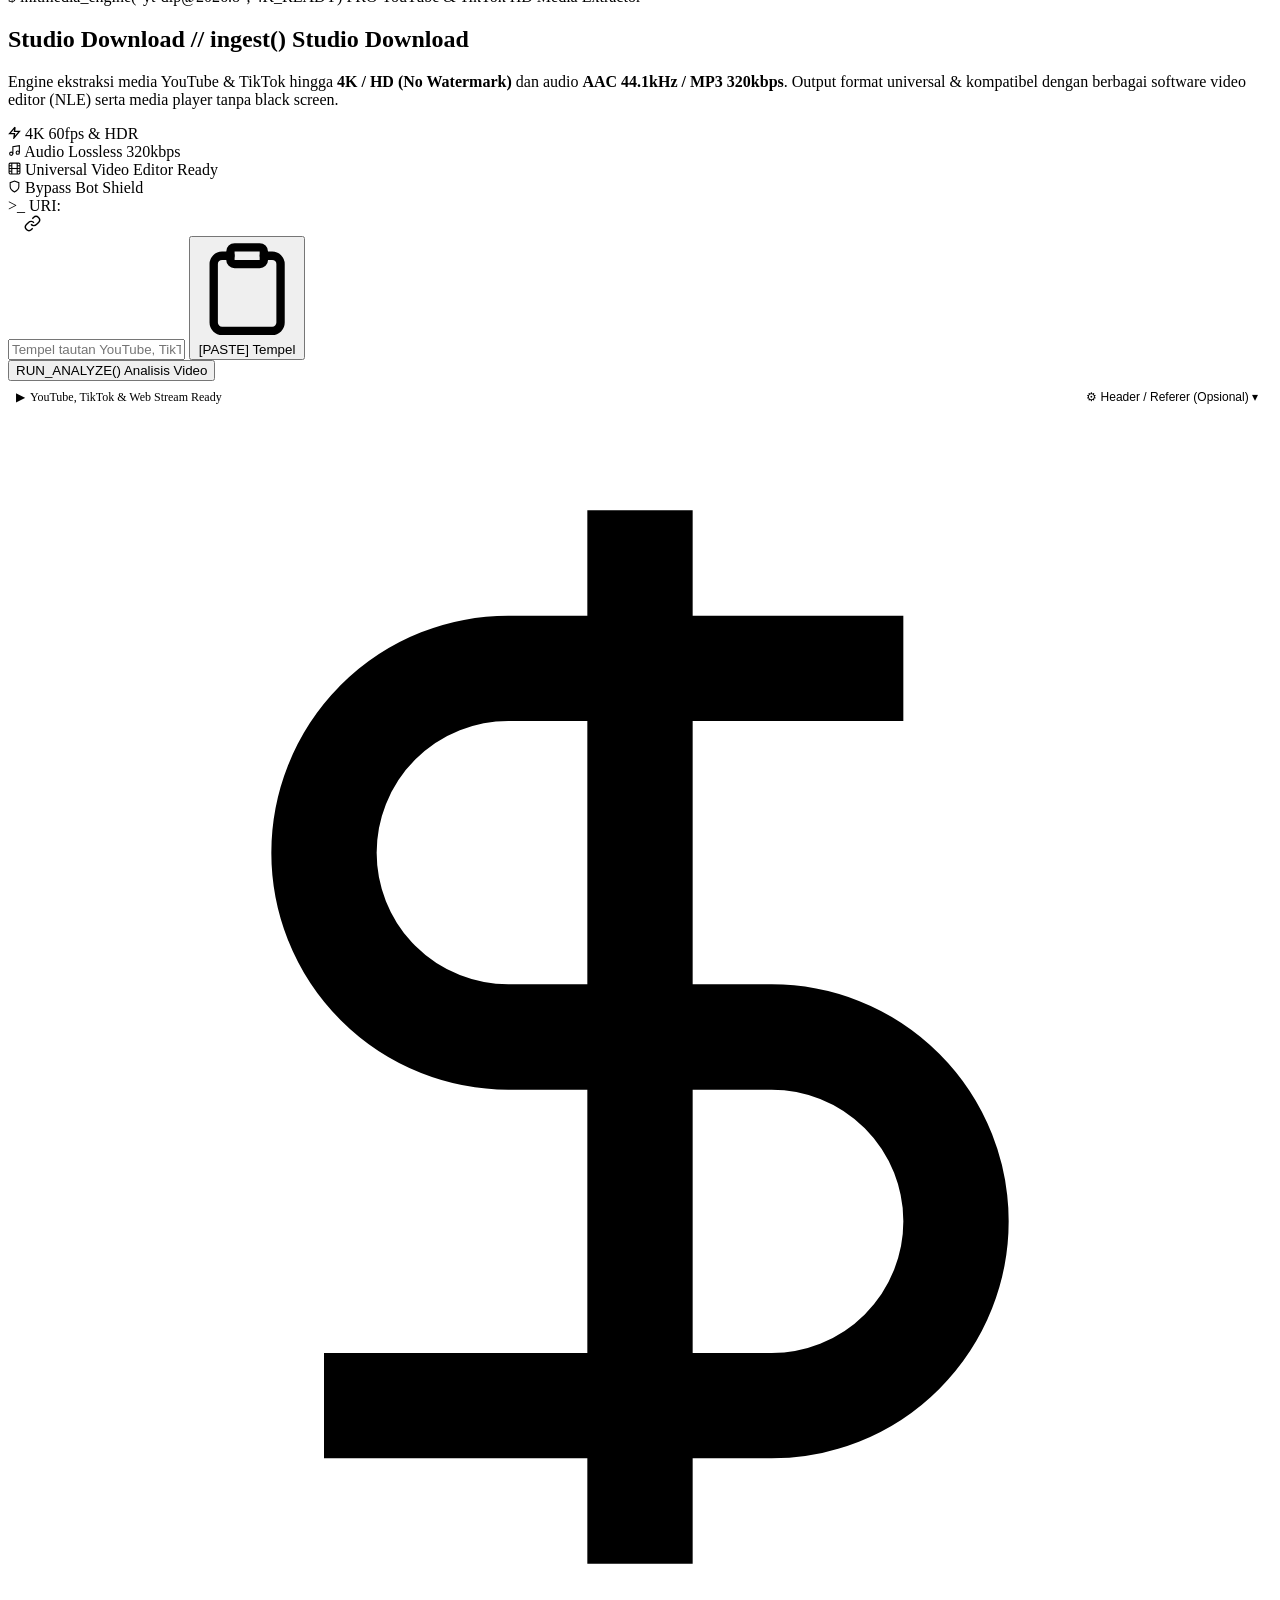
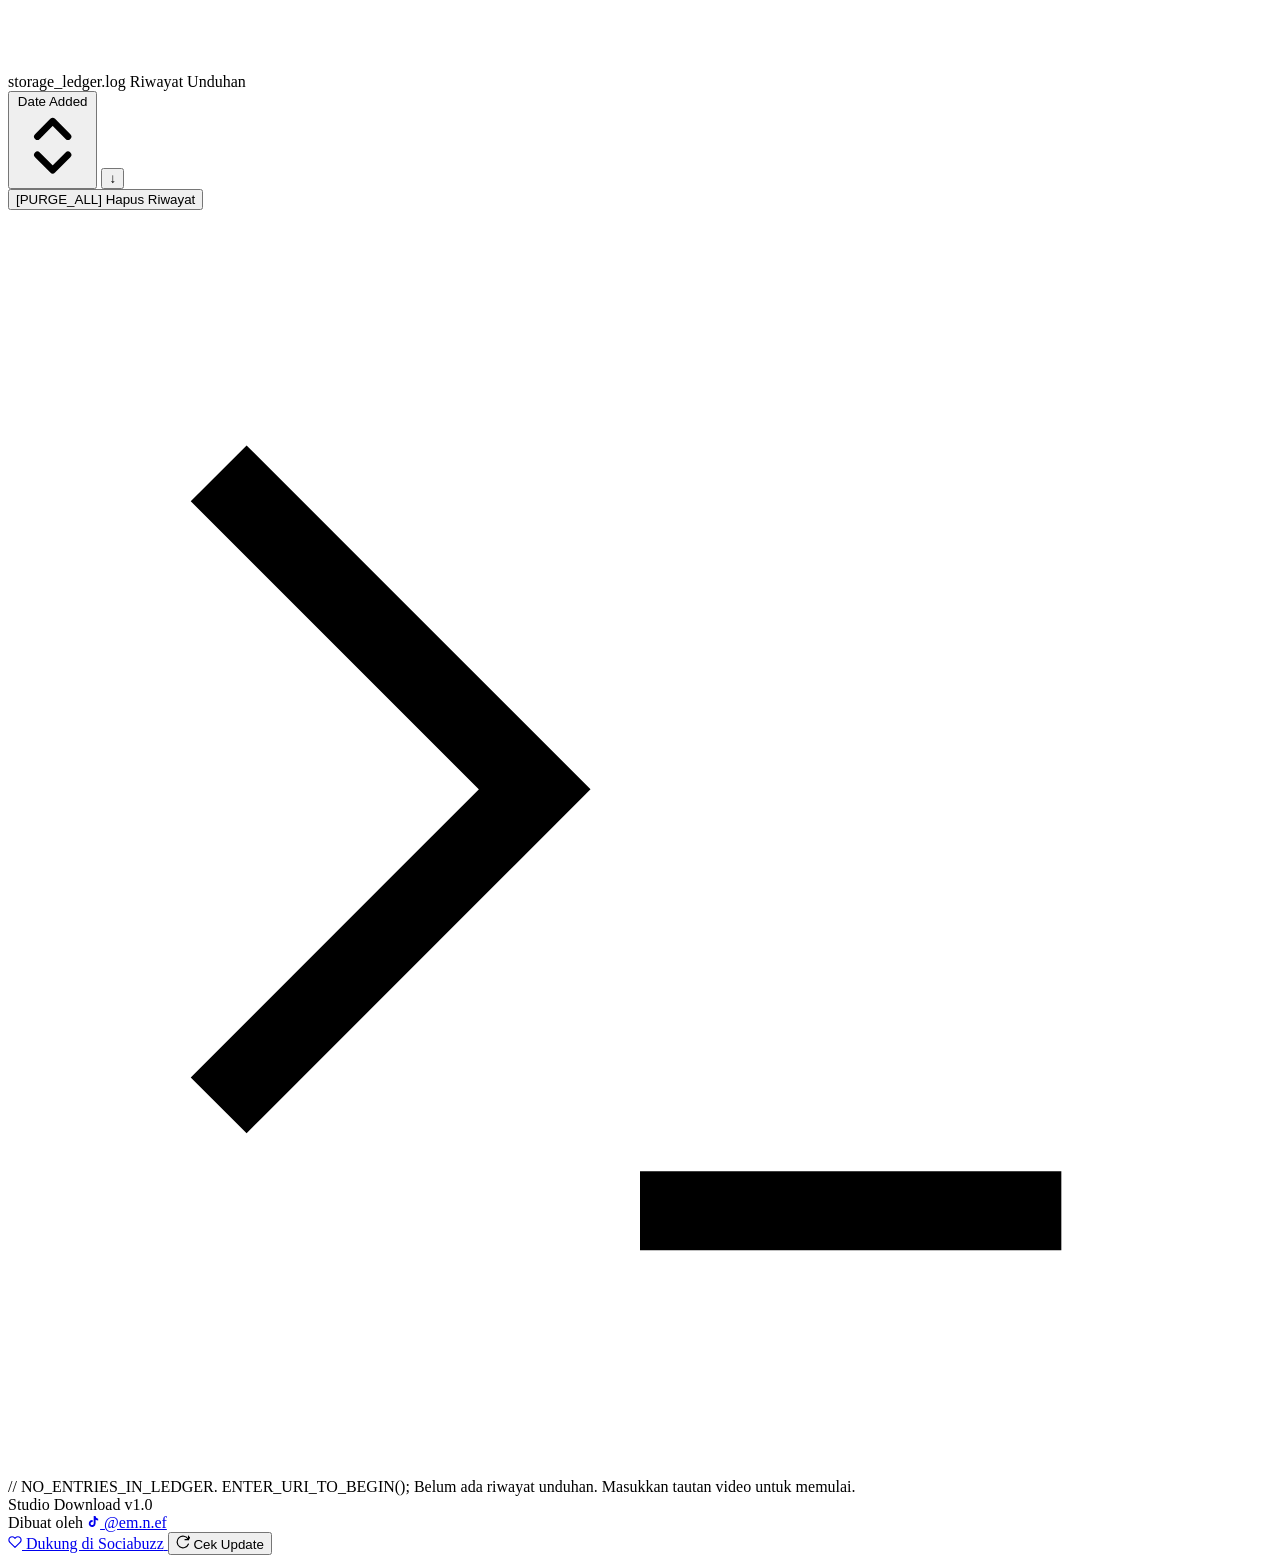
==== commit 5450fea7: "feat: add TikTok VT no-watermark download and audio extraction via TikWM" ====
--- a/frontend/index.html
+++ b/frontend/index.html
@@ -118,7 +118,7 @@
     <section class="hero-section">
       <div class="code-eyebrow">
         <span class="lbl-dev mono"><span class="c-prompt">$</span> <span class="c-keyword">init</span><span class="c-func">media_engine</span><span class="c-dim">(&quot;</span><span class="c-string">yt-dlp@2026.8</span><span class="c-dim">&quot;, </span><span class="c-num">4K_READY</span><span class="c-dim">)</span></span>
-        <span class="lbl-normal"><span class="badge-tag">PRO</span> <span data-i18n="hero_eyebrow">YouTube 4K 60fps Media Extractor</span></span>
+        <span class="lbl-normal"><span class="badge-tag">PRO</span> <span data-i18n="hero_eyebrow">YouTube &amp; TikTok HD Media Extractor</span></span>
       </div>
 
       <h1 class="hero-title">
@@ -126,7 +126,7 @@
         <span class="lbl-normal">Studio <span class="hero-title-accent">Download</span></span>
       </h1>
       <p class="hero-desc" data-i18n="hero_desc">
-        Engine ekstraksi media YouTube hingga <strong>4K 60fps</strong> (VP9 / H.264) dan audio <strong>AAC 44.1kHz /
+        Engine ekstraksi media YouTube &amp; TikTok hingga <strong>4K / HD (No Watermark)</strong> dan audio <strong>AAC 44.1kHz /
           MP3 320kbps</strong>. Output format universal &amp; kompatibel dengan berbagai software video editor (NLE) serta media player tanpa black screen.
       </p>
 
@@ -181,7 +181,7 @@
         </div>
         <div class="input-wrapper">
           <input type="text" id="videoUrlInput" class="input-field mono"
-            placeholder="Tempel tautan YouTube atau link streaming (HLS .m3u8, web video)..." data-i18n-placeholder="url_placeholder" autocomplete="off" spellcheck="false">
+            placeholder="Tempel tautan YouTube, TikTok (vt.tiktok.com), atau streaming (.m3u8)..." data-i18n-placeholder="url_placeholder" autocomplete="off" spellcheck="false">
           <button class="paste-btn" id="pasteBtn" data-i18n-title="paste_btn_title" title="Tempel dari Clipboard">
             <svg viewBox="0 0 24 24" fill="none" stroke="currentColor" stroke-width="2" stroke-linecap="round"
               stroke-linejoin="round">
@@ -205,7 +205,7 @@
       <!-- Stream Helper & Header Option Bar -->
       <div class="stream-helper-bar" style="display: flex; justify-content: space-between; align-items: center; margin-top: 0.5rem; padding: 0 0.5rem;">
         <div id="urlTypeBadge" class="mono" style="font-size: 0.75rem; color: var(--text-muted); display: flex; align-items: center; gap: 5px;">
-          <span id="urlTypeIcon">▶</span> <span id="urlTypeText">YouTube &amp; Web Stream Ready</span>
+          <span id="urlTypeIcon">▶</span> <span id="urlTypeText">YouTube, TikTok &amp; Web Stream Ready</span>
         </div>
         <button type="button" class="text-btn mono" id="toggleRefererBtn" style="font-size: 0.75rem; background: none; border: none; color: var(--text-muted); cursor: pointer; display: inline-flex; align-items: center; gap: 4px;">
           <span data-i18n="header_referer_btn">⚙ Header / Referer (Opsional) ▾</span>
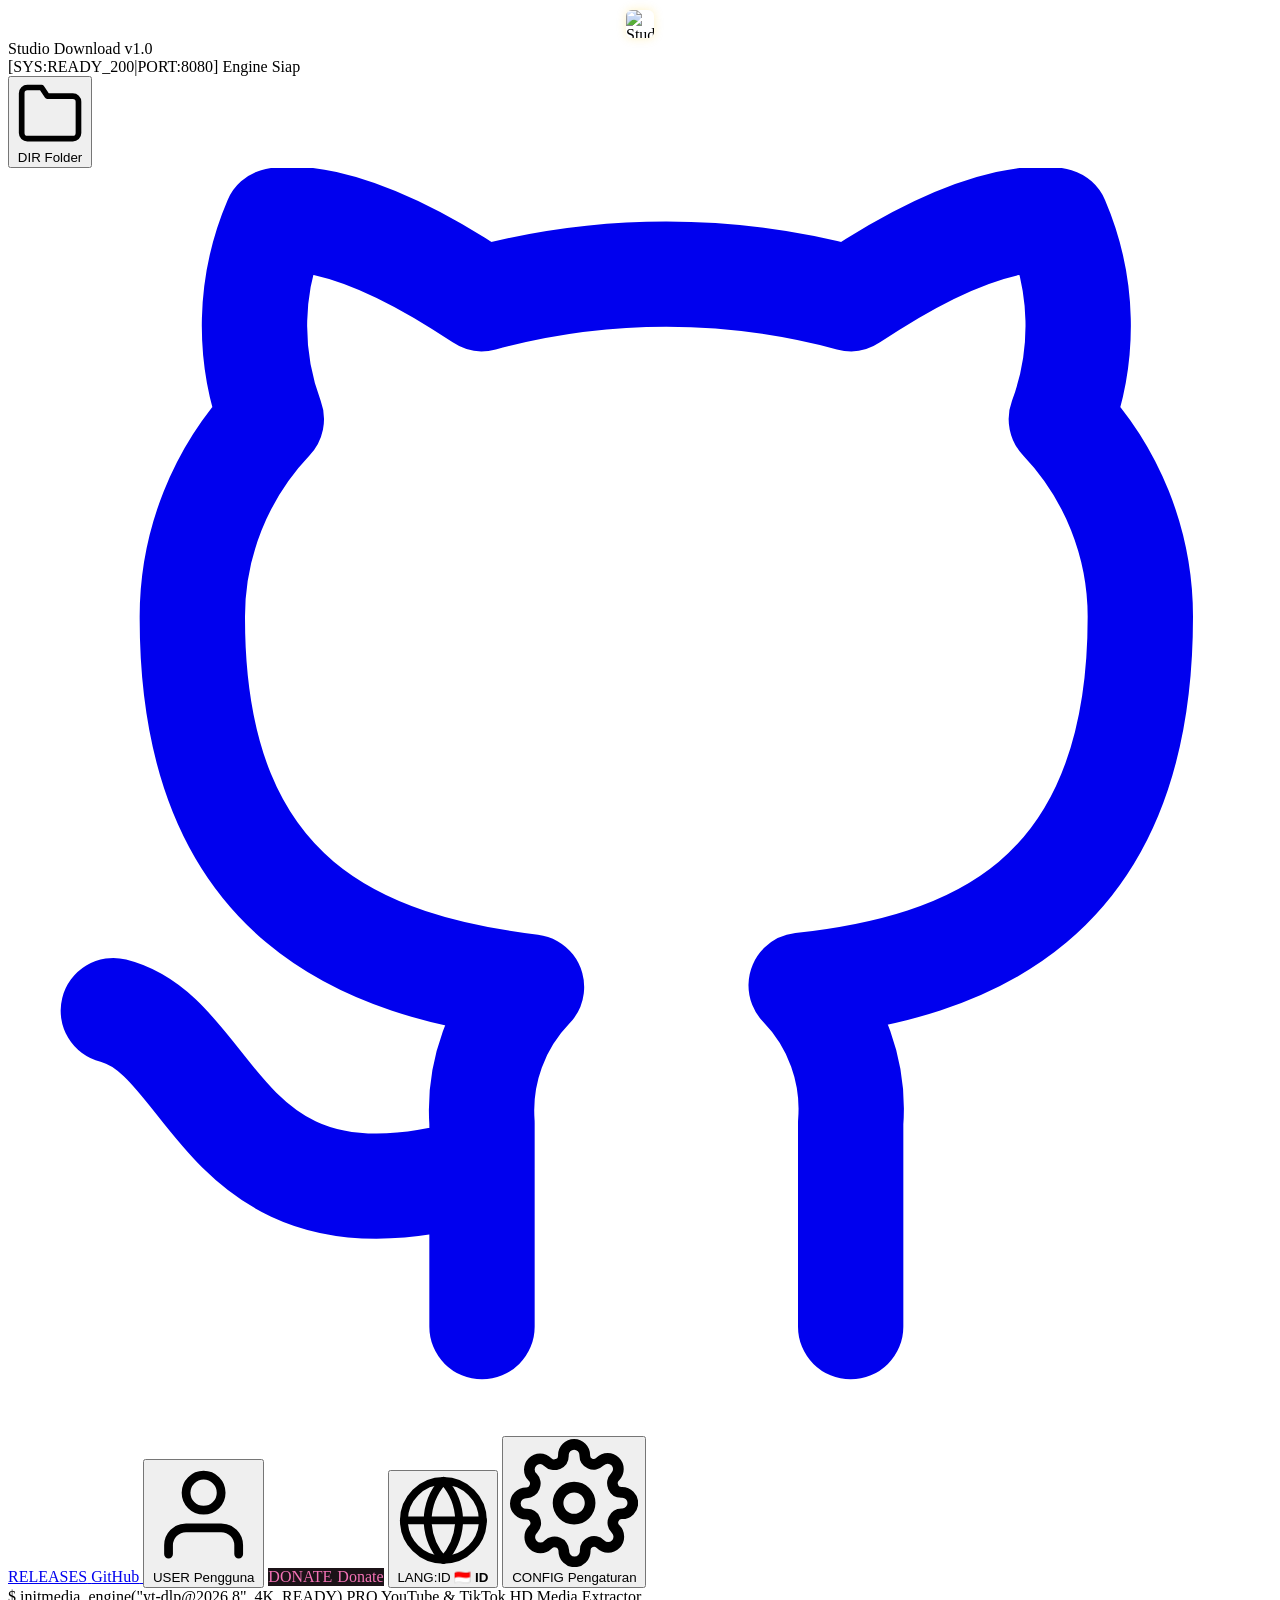
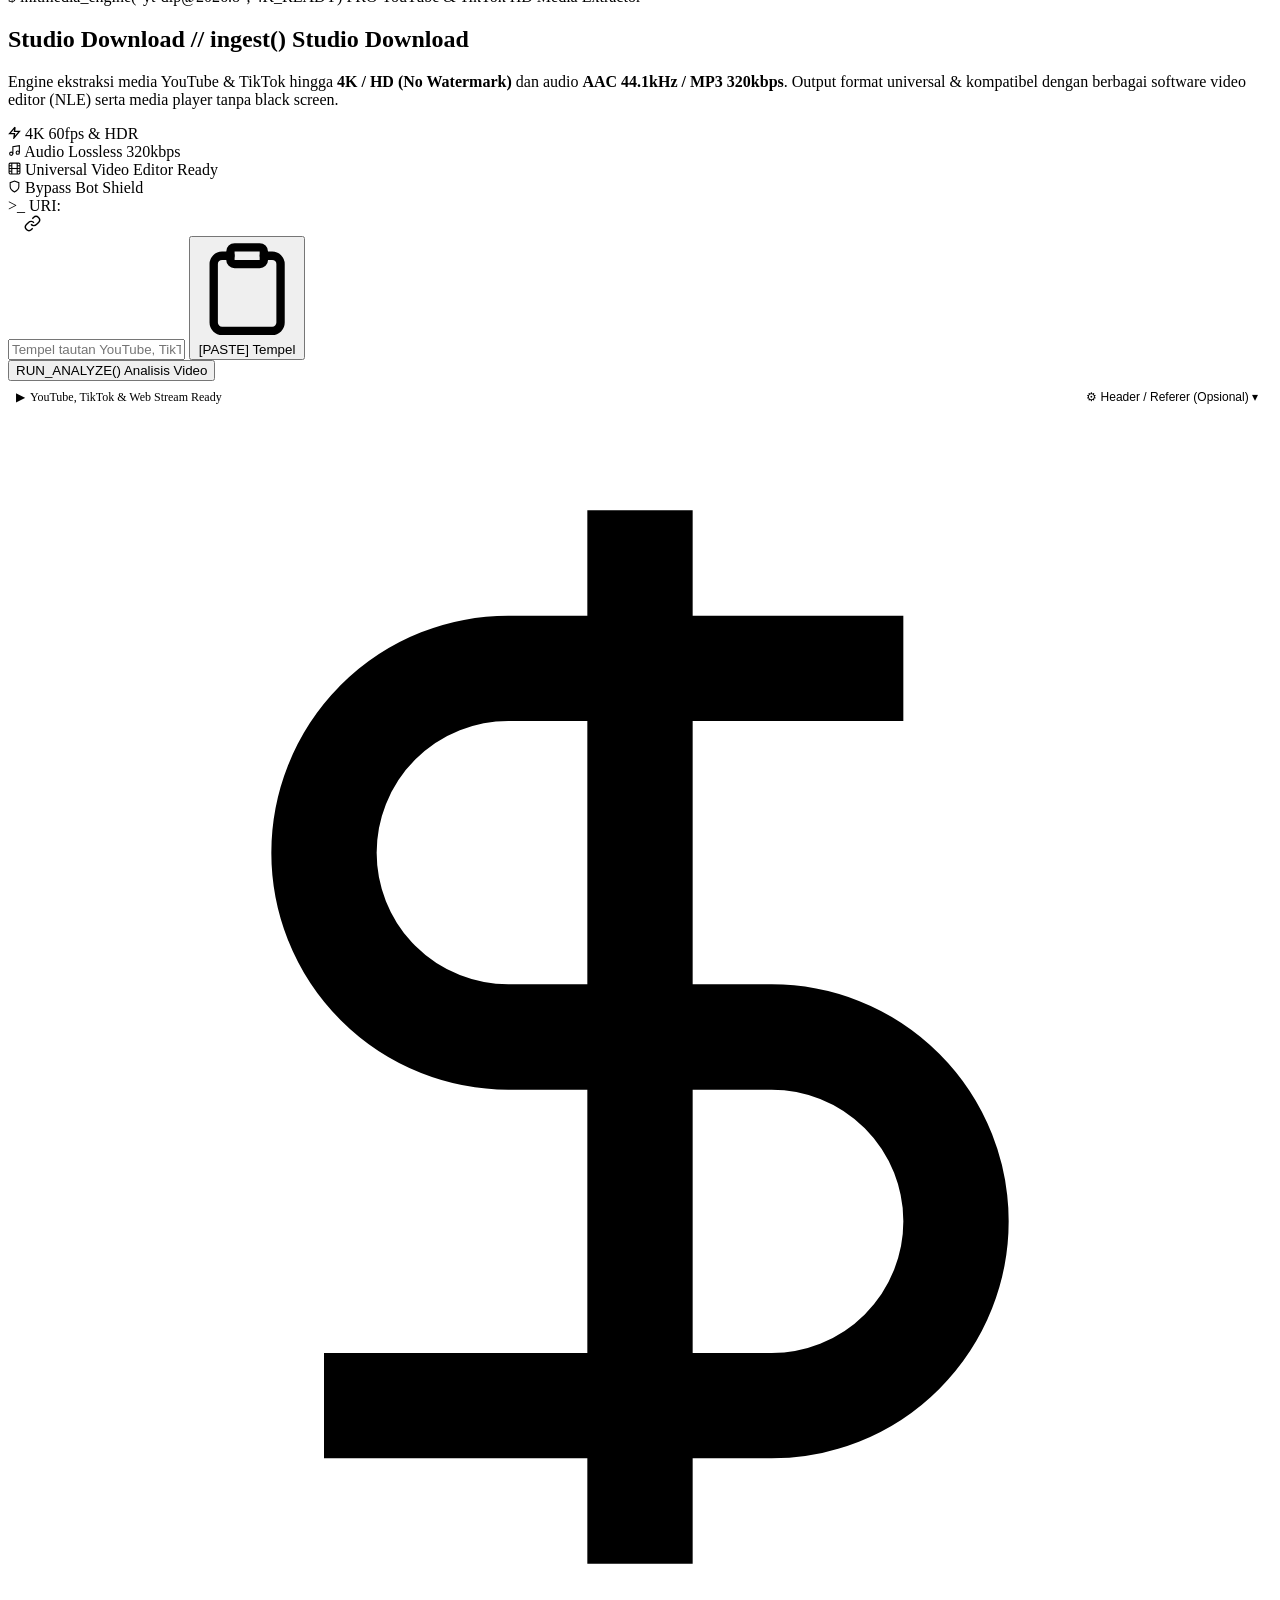
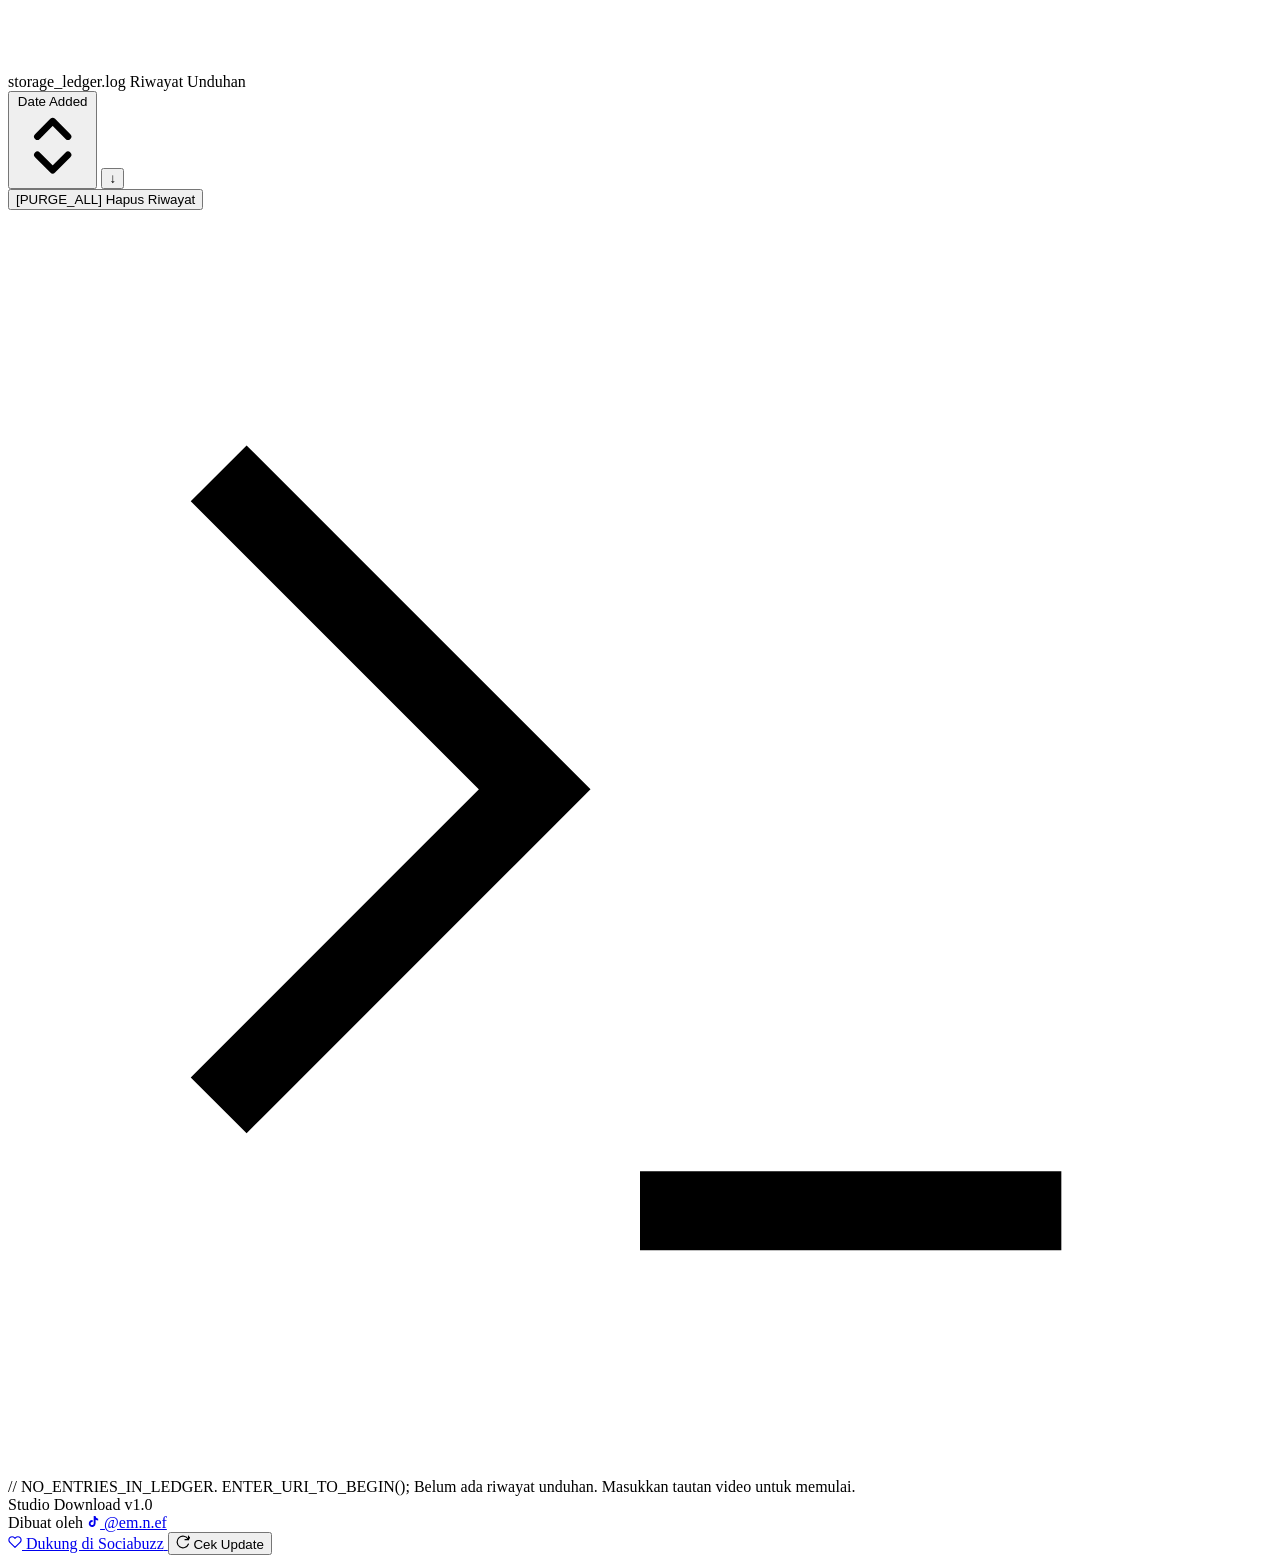
==== commit d88ed5cb: "feat: native PySide6 desktop GUI, batch playlist downloader, multi-clip slicer, and project knowledg" ====
--- a/frontend/index.html
+++ b/frontend/index.html
@@ -67,6 +67,11 @@
           <span class="lbl-dev mono" id="userBadgeDev">USER</span>
           <span class="lbl-normal" id="userBadgeNormal">Pengguna</span>
         </button>
+
+        <a class="nav-btn btn-donate" id="donateNavBtn" href="https://sociabuzz.com/emef/tribe" target="_blank" rel="noopener noreferrer" title="Dukung pengembang Studio Download via Sociabuzz" style="text-decoration: none; color: #f472b6; border-color: #831843; background: #1c1318; display: inline-flex; align-items: center; gap: 5px;">
+          <span class="lbl-dev mono">DONATE</span>
+          <span class="lbl-normal">Donate</span>
+        </a>
 
         <button class="nav-btn" id="langToggleBtn" data-i18n-title="nav_lang_title" title="Ganti Bahasa (ID / EN)">
           <svg viewBox="0 0 24 24" fill="none" stroke="currentColor" stroke-width="2" stroke-linecap="round"
@@ -340,6 +345,30 @@
           </div>
           <div class="format-grid" id="audioGrid">
             <!-- Populated by JavaScript -->
+          </div>
+        </div>
+
+        <!-- Multi-Clip / Time Range Slicer Container -->
+        <div class="clip-deck mono" id="clipDeckContainer" style="margin-top: 14px; background: rgba(14,15,19,0.85); border: 1px solid var(--border-color); border-radius: 8px; padding: 12px 14px;">
+          <div style="display: flex; align-items: center; justify-content: space-between;">
+            <label style="display: flex; align-items: center; gap: 8px; cursor: pointer; user-select: none; font-size: 11px; font-weight: 700; color: var(--text-primary);">
+              <input type="checkbox" id="enableClipToggle" style="accent-color: var(--accent-contrast, #38bdf8); width: 15px; height: 15px; cursor: pointer;">
+              <span class="lbl-dev">// TIME_RANGE_SLICER (MULTI-CLIP)</span>
+              <span class="lbl-normal">Potong Durasi / Multi-Klip</span>
+            </label>
+            <span id="activeClipsBadge" class="task-badge" style="display: none; background: #0e1926; border: 1px solid #1a3556; color: #38bdf8; font-size: 10px; padding: 2px 8px; border-radius: 4px;">[KLIP: 1]</span>
+          </div>
+
+          <div id="clipBodyWrapper" style="display: none; margin-top: 10px;">
+            <p style="color: var(--text-muted); font-size: 10px; margin: 0 0 8px 0;">
+              // Tentukan satu atau beberapa rentang durasi. Setiap rentang akan dipotong & diunduh sebagai berkas klip terpisah:
+            </p>
+            <div id="clipRowsList" style="display: flex; flex-direction: column; gap: 6px;">
+              <!-- Populated by JS -->
+            </div>
+            <button type="button" class="btn btn-secondary btn-small mono" id="btnAddClipWeb" style="margin-top: 8px; color: #38bdf8; border-color: rgba(56,189,248,0.4); border-style: dashed; padding: 4px 10px; font-size: 11px;">
+              + Tambah Rentang Klip
+            </button>
           </div>
         </div>
 
@@ -896,6 +925,10 @@
           </div>
 
           <div class="modal-footer settings-footer-dock">
+            <a class="btn btn-secondary mono" id="donateSettingsBtn" href="https://sociabuzz.com/emef/tribe" target="_blank" rel="noopener noreferrer" style="text-decoration: none; color: #f472b6; border-color: #831843; background: #1c1318; margin-right: auto; display: inline-flex; align-items: center; gap: 5px;">
+              <span class="lbl-dev">DONATE</span>
+              <span class="lbl-normal">Dukung via Sociabuzz</span>
+            </a>
             <button class="btn btn-secondary mono" id="cancelSettingsBtn" type="button">
               <span class="lbl-dev">CANCEL</span>
               <span class="lbl-normal" data-i18n="cancel_settings_btn">Batal</span>
